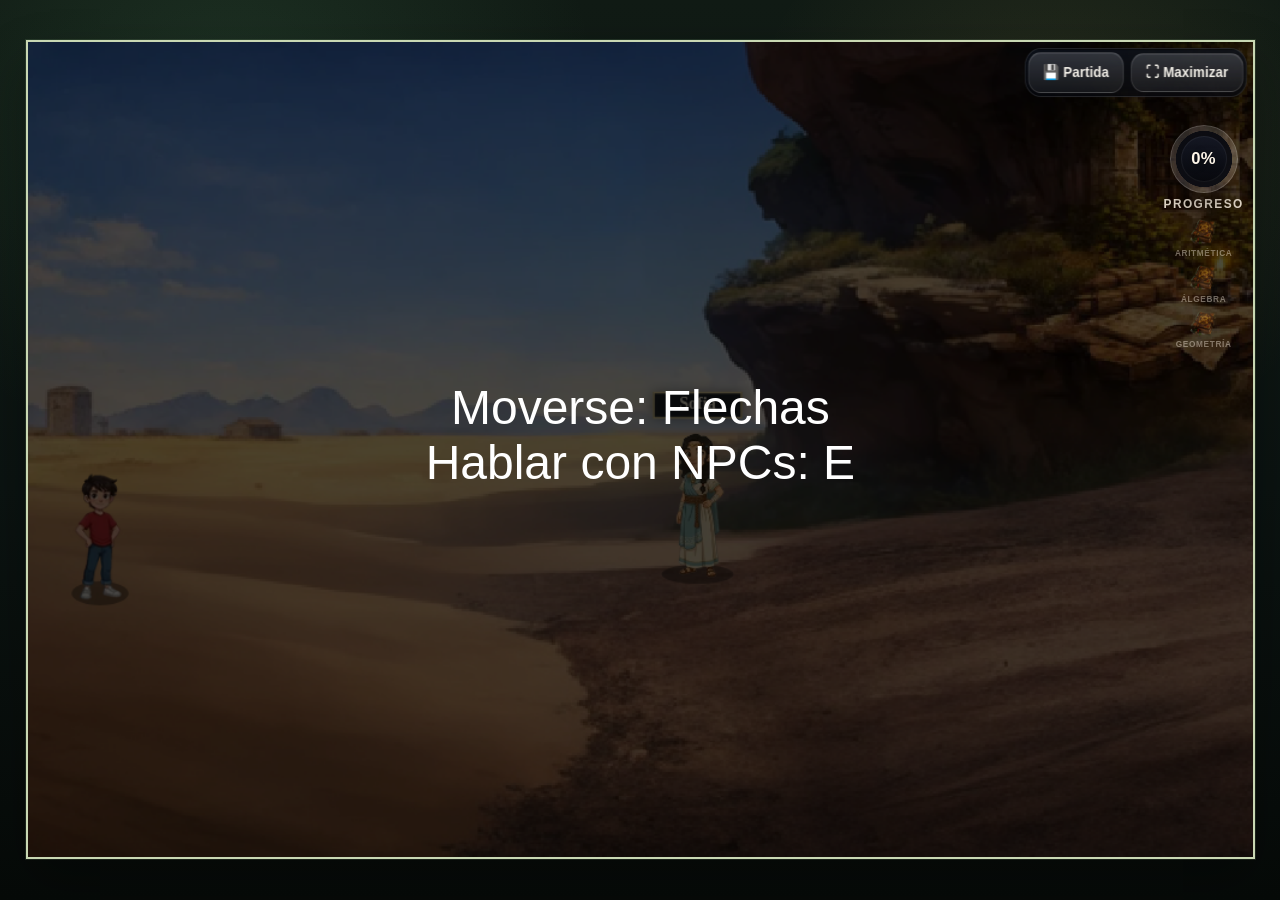
==== algebra.html @ 95b09e55 "algebra y geometria test" ====
<!DOCTYPE html>
<html lang="es">

<head>
  <meta charset="UTF-8" />
  <meta name="viewport" content="width=device-width, initial-scale=1.0, viewport-fit=cover" />
  <title>Math Nightmare - Algebra</title>
  <link rel="stylesheet" href="css/general.css">
  <link rel="stylesheet" href="css/algebra.css">
</head>

<body class="area-algebra">
  <div class="game-container">
    <div id="mnUtilityDock" class="mn-utility-dock hidden">
      <button id="mnUtilityToggle" class="mn-utility-toggle" type="button" title="Abrir opciones de partida">
        💾 Partida
      </button>
      <button id="mnFullscreenBtn" class="mn-fullscreen-btn hidden" type="button" title="Alternar pantalla completa">
        ⛶ Maximizar
      </button>
    </div>
    <div id="mnSaveModal" class="mn-save-modal hidden" aria-hidden="true">
      <div class="mn-save-modal__backdrop" data-close-save-modal="true"></div>
      <div class="mn-save-modal__panel" role="dialog" aria-modal="true" aria-labelledby="mnSaveModalTitle">
        <button id="mnSaveModalClose" class="mn-save-modal__close" type="button" aria-label="Cerrar">X</button>
        <div class="mn-save-modal__content">
          <p class="mn-save-modal__eyebrow">Partida</p>
          <h2 id="mnSaveModalTitle" class="mn-save-modal__title">Gestionar progreso</h2>
          <div class="mn-save-modal__actions">
            <button id="mnSaveBtn" class="mn-save-action" type="button" title="Guardar progreso">💾 Guardar progreso</button>
            <button id="mnLoadBtn" class="mn-save-action mn-save-action--secondary" type="button" title="Cargar partida">📂 Cargar partida</button>
          </div>
          <form id="mnSaveForm" class="mn-save-form hidden" novalidate>
            <label class="mn-save-form__label" for="mnSaveNameInput">Nombre de la partida</label>
            <input id="mnSaveNameInput" class="mn-save-form__input" type="text" maxlength="40" placeholder="Ej. Oscar_Abril" autocomplete="off" />
            <div class="mn-save-form__buttons">
              <button id="mnSaveConfirmBtn" class="mn-save-form__submit" type="submit">Guardar archivo</button>
            </div>
          </form>
        </div>
      </div>
    </div>
    <input id="mnImport" type="file" accept=".json,.mnsave.json" style="display:none" />

    <div class="game-overlay" id="gameOverlay">
      <div class="game-message" id="gameMessage">GAME OVER</div>
    </div>

    <canvas id="gameCanvas" width="1020" height="680"></canvas>

    <div class="hud">
      <div id="leaf-hud" class="leaf-hud"></div>
    </div>

    <div id="dialog-box" class="dialog-box hidden">
      <div id="speaker" class="speaker"></div>
      <div id="message" class="message"></div>
      <div id="choices-root"></div>
      <div class="dialog-buttons">
        <button id="continue-btn">Continuar</button>
        <button id="skip-dialog-btn">Saltar</button>
      </div>
    </div>

    <div id="video-overlay" class="hidden">
      <video id="cutscene" playsinline preload="auto"></video>
      <button id="skip-video">Saltar</button>
    </div>

    <div id="hint"></div>

    <div id="input-mode-icon" class="input-mode-icon hidden">
      <img id="input-mode-img" src="" alt="Modo de control">
    </div>

    <div id="mnTouchControls" class="touch-controls hidden" aria-hidden="true"></div>
  </div>

  <div id="sheet-modal" class="sheet-modal hidden">
    <div class="sheet-panel">
      <button id="sheet-close">X</button>
      <div class="sheet-controls">
        <div class="sheet-zoom">
          <button id="sheet-zoom-out" class="sheet-btn">-</button>
          <button id="sheet-zoom-in" class="sheet-btn">+</button>
          <button id="sheet-reset" class="sheet-btn">Reset</button>
          <button id="sheet-prev" class="sheet-btn">Prev.</button>
          <button id="sheet-next" class="sheet-btn">Sig.</button>
        </div>

        <div class="sheet-pad">
          <button id="sheet-up" class="sheet-btn">U</button>
          <button id="sheet-left" class="sheet-btn">L</button>
          <button id="sheet-right" class="sheet-btn">R</button>
          <button id="sheet-down" class="sheet-btn">D</button>
        </div>
      </div>

      <div class="sheet-viewport" id="sheet-viewport">
        <img id="sheet-img" draggable="false" />
      </div>
    </div>
  </div>

  <script>
    window.MN_PAGE_CONFIG = window.MN_PAGE_CONFIG || {};
    window.MN_PAGE_CONFIG.skipStartMenu = true;

    window.MN_STATE = window.MN_STATE || {};
    window.MN_STATE.area = "algebra";
  </script>

  <!-- DATA -->
  <script src="assets/algebra/data/assets_algebra.js"></script>
  <script src="assets/algebra/data/catalog.js"></script>
  <script src="assets/algebra/data/laberintos.js"></script>
  <script src="assets/algebra/data/palabras.js"></script>
  <script src="assets/algebra/data/historia_algebra.js"></script>
  <script src="assets/algebra/data/registro_algebra.js"></script>

  <!-- CORE -->
  <script src="js/engine/core/EventEmitter.js"></script>
  <script src="js/engine/animation/Animation.js"></script>
  <script src="js/engine/core/StateMachine.js"></script>
  <script src="js/engine/assets/AssetLoader.js"></script>
  <script src="js/engine/input/InputManager.js"></script>
  <script src="js/engine/core/Camera.js"></script>
  <script src="js/engine/physics/QuadTree.js"></script>
  <script src="js/engine/core/Scene.js"></script>
  <script src="js/engine/core/SceneManager.js"></script>
  <script src="js/engine/objects/Sprite.js"></script>
  <script src="js/engine/animation/SheetAnimator.js"></script>
  <script src="js/engine/core/Game.js"></script>
  <script src="js/motor2D.js"></script>
  <script src="js/objects.js"></script>
  <script src="js/coreScene.js"></script>
  <script src="js/novela.js"></script>
  <script src="js/router.js"></script>
  <script src="js/titleScene.js"></script>
  <script src="js/sheets.js"></script>
  <script src="js/save.js"></script>
  <script src="js/touchControls.js"></script>

  <!-- AREA ALGEBRA -->
  <script src="js/areas/algebra/overworld_algebra.js"></script>
  <script src="js/areas/algebra/touch_algebra.js"></script>
  <script src="js/areas/algebra/niveles/resolverEcuacionesScene.js"></script>
  <script src="js/areas/algebra/niveles/BalanzaScene.js"></script>
  <script src="js/areas/algebra/niveles/sustituirYEvaluarScene.js"></script>
  <script src="js/areas/algebra/niveles/despejesScene.js"></script>
  <script src="js/areas/aritmetica/niveles/razonamientoScene.js"></script>
  <script src="js/areas/algebra/niveles/enigmasDelNumeroScene.js"></script>
  <script src="js/areas/algebra/niveles/lenguajeNaturalScene.js"></script>
  <script src="js/areas/algebra/niveles/terminosSemejantesScene.js"></script>
  <script src="js/areas/algebra/niveles/modelarScene.js"></script>
  <script src="js/areas/algebra/niveles/conceptosAlgebraicosScene.js"></script>
  <script src="js/areas/algebra/area_algebra.js"></script>
  <script src="js/main.js"></script>
</body>

</html>
---- css/general.css ----
* {
  margin: 0;
  padding: 0;
  box-sizing: border-box;
}

:root {
  --mn-game-aspect: 1.5;
  --mn-touch-space: 18.5rem;
  --mn-ui-font: clamp(14px, 0.35vw + 13px, 18px);
  --mn-safe-top: max(0.75rem, env(safe-area-inset-top));
  --mn-safe-right: max(0.75rem, env(safe-area-inset-right));
  --mn-safe-bottom: max(0.75rem, env(safe-area-inset-bottom));
  --mn-safe-left: max(0.75rem, env(safe-area-inset-left));
}

html {
  font-size: 16px;
}

body {
  display: flex;
  justify-content: center;
  align-items: center;
  min-height: 100vh;
  min-height: 100dvh;
  padding: 1rem;
  background: var(
    --mn-page-background,
    linear-gradient(180deg, #15171d 0%, #0f1117 52%, #090b10 100%)
  );
  font-family: "Trebuchet MS", "Segoe UI", sans-serif;
}

.game-container {
  --mn-container-ui-font: clamp(14px, 0.35cqw + 13px, 18px);
  position: relative;
  container-type: inline-size;
  width: min(96vw, calc(95dvh * var(--mn-game-aspect)));
  height: min(95dvh, calc(96vw / var(--mn-game-aspect)));
  aspect-ratio: 1020 / 680;
  font-size: var(--mn-container-ui-font);
  background-color: #000;
  border: 2px solid var(--mn-game-border, #fff);
  overflow: hidden;
}

#gameCanvas {
  width: 100%;
  height: 100%;
  animation: fadeInStart 0.6s ease-out forwards;
  touch-action: none;
}

@keyframes fadeInStart {
  from {
    opacity: 0;
  }
  to {
    opacity: 1;
  }
}

#score,
#lives,
#power,
#target {
  position: absolute;
  color: #fff;
  font-size: 20px;
  padding: 5px;
}

#score {
  top: 3px;
  left: 10px;
}

#lives {
  top: 3px;
  right: 10px;
}

#power {
  top: 3px;
  left: 45%;
  transform: translateX(-50%);
}

#target {
  top: 40px; /* Debajo del poder, ajusta si quieres */
  left: 45%;
  transform: translateX(-50%);
}

/* Estilos para los botones */
.button {
  padding: 0.875rem 1.25rem;
  font-size: 1rem;
  background: linear-gradient(135deg, #f05a28 0%, #b5301b 100%);
  color: white;
  border: none;
  border-radius: 12px;
  cursor: pointer;
  box-shadow: 0 10px 24px rgba(0, 0, 0, 0.28);
  transition: transform 0.2s ease, box-shadow 0.2s ease, filter 0.2s ease;
  font-family: inherit;
  font-weight: bold;
}

.button-primary {
  min-width: min(220px, 82vw);
}

.button:hover {
  transform: translateY(-1px);
  box-shadow: 0 14px 28px rgba(0, 0, 0, 0.34);
  filter: brightness(1.08);
}

.button:active {
  transform: translateY(0);
  filter: brightness(0.96);
}

.button-secondary {
  background: rgba(255, 255, 255, 0.06);
  border: 1px solid rgba(255, 255, 255, 0.16);
  color: #fff2e8;
  box-shadow: none;
}

#btnReinicio,
#btnSiguiente {
  display: none;
}

.mn-utility-dock {
  position: fixed;
  top: 6px;
  right: 6px;
  z-index: 9998;
  display: flex;
  align-items: center;
  flex-wrap: wrap;
  justify-content: flex-end;
  gap: 8px;
  padding: 0.2rem;
  transform: scaleX(0.9);
  transform-origin: top right;
  border: 1px solid rgba(255, 255, 255, 0.12);
  border-radius: 18px;
  background: linear-gradient(180deg, rgba(13, 18, 28, 0.82), rgba(6, 8, 14, 0.78));
  box-shadow: 0 16px 34px rgba(0, 0, 0, 0.34);
  backdrop-filter: blur(14px);
}

.mn-utility-toggle,
.mn-fullscreen-btn {
  min-height: 2.7em;
  padding: 0.7em 1.05em;
  border-radius: 14px;
  border: 1px solid rgba(255, 255, 255, 0.14);
  background: linear-gradient(180deg, rgba(245, 247, 255, 0.16), rgba(255, 255, 255, 0.06));
  color: #f7f4ec;
  cursor: pointer;
  font-size: 0.84em;
  font-weight: 700;
  letter-spacing: 0.01em;
  box-shadow: inset 0 1px 0 rgba(255, 255, 255, 0.08);
  transition:
    transform 0.18s ease,
    background 0.18s ease,
    border-color 0.18s ease,
    box-shadow 0.18s ease;
}

.mn-utility-toggle:hover,
.mn-fullscreen-btn:hover {
  background: linear-gradient(180deg, rgba(255, 245, 222, 0.24), rgba(255, 255, 255, 0.1));
  border-color: rgba(255, 236, 179, 0.42);
  transform: translateY(-1px);
  box-shadow:
    0 10px 22px rgba(0, 0, 0, 0.24),
    inset 0 1px 0 rgba(255, 255, 255, 0.12);
}

.mn-save-modal {
  position: fixed;
  inset: 0;
  display: flex;
  align-items: center;
  justify-content: center;
  z-index: 9999;
}

.mn-save-modal.hidden {
  display: none;
}

.mn-save-modal__backdrop {
  position: absolute;
  inset: 0;
  background:
    radial-gradient(circle at top, rgba(222, 139, 62, 0.22), transparent 38%),
    rgba(5, 8, 14, 0.66);
  backdrop-filter: blur(8px);
}

.mn-save-modal__panel {
  position: relative;
  width: min(92vw, 26rem);
  padding: 1.2rem;
  border-radius: 22px;
  border: 1px solid rgba(255, 255, 255, 0.14);
  background:
    linear-gradient(180deg, rgba(26, 31, 43, 0.98), rgba(11, 14, 23, 0.98));
  box-shadow:
    0 24px 60px rgba(0, 0, 0, 0.45),
    inset 0 1px 0 rgba(255, 255, 255, 0.06);
  color: #f5f0e5;
}

.mn-save-modal__close {
  position: absolute;
  top: 0.85rem;
  right: 0.85rem;
  width: 2.1rem;
  height: 2.1rem;
  border: 0;
  border-radius: 999px;
  background: rgba(255, 255, 255, 0.08);
  color: #fff3dc;
  font: inherit;
  font-weight: 700;
  cursor: pointer;
}

.mn-save-modal__close:hover {
  background: rgba(255, 255, 255, 0.14);
}

.mn-save-modal__content {
  display: flex;
  flex-direction: column;
  gap: 0.9rem;
}

.mn-save-modal__eyebrow {
  font-size: 0.75rem;
  font-weight: 700;
  letter-spacing: 0.16em;
  text-transform: uppercase;
  color: rgba(255, 214, 163, 0.82);
}

.mn-save-modal__title {
  font-size: 1.45rem;
  line-height: 1.1;
}

.mn-save-modal__actions {
  display: grid;
  gap: 0.7rem;
}

.mn-save-action {
  width: 100%;
  padding: 0.95rem 1rem;
  border: 1px solid rgba(246, 193, 113, 0.26);
  border-radius: 16px;
  background: linear-gradient(135deg, rgba(164, 77, 34, 0.28), rgba(89, 25, 20, 0.18));
  color: #fff7eb;
  font: inherit;
  font-size: 1rem;
  font-weight: 700;
  text-align: left;
  cursor: pointer;
  transition:
    transform 0.18s ease,
    border-color 0.18s ease,
    background 0.18s ease,
    box-shadow 0.18s ease;
}

.mn-save-action:hover {
  transform: translateY(-1px);
  border-color: rgba(255, 224, 173, 0.42);
  background: linear-gradient(135deg, rgba(200, 94, 41, 0.34), rgba(115, 35, 24, 0.22));
  box-shadow: 0 14px 28px rgba(0, 0, 0, 0.22);
}

.mn-save-action--secondary {
  background: linear-gradient(135deg, rgba(52, 87, 136, 0.24), rgba(23, 42, 79, 0.2));
  border-color: rgba(148, 184, 255, 0.24);
}

.mn-save-action--secondary:hover {
  background: linear-gradient(135deg, rgba(67, 110, 170, 0.3), rgba(29, 51, 96, 0.24));
  border-color: rgba(188, 212, 255, 0.38);
}

.mn-save-form {
  display: flex;
  flex-direction: column;
  gap: 0.65rem;
  padding-top: 0.35rem;
}

.mn-save-form__label {
  font-size: 0.9rem;
  color: rgba(248, 236, 214, 0.9);
}

.mn-save-form__input {
  width: 100%;
  padding: 0.78rem 0.9rem;
  border: 1px solid rgba(255, 255, 255, 0.14);
  border-radius: 14px;
  background: rgba(255, 255, 255, 0.07);
  color: #fff;
  font: inherit;
}

.mn-save-form__input:focus {
  outline: none;
  border-color: rgba(255, 214, 140, 0.55);
  box-shadow: 0 0 0 3px rgba(255, 166, 77, 0.14);
}

.mn-save-form__buttons {
  display: flex;
  justify-content: flex-end;
}

.mn-save-form__submit {
  padding: 0.72rem 1rem;
  border: 0;
  border-radius: 12px;
  background: linear-gradient(135deg, #f18a3c 0%, #bc4121 100%);
  color: #fff8ef;
  font: inherit;
  font-weight: 700;
  cursor: pointer;
  box-shadow: 0 10px 24px rgba(0, 0, 0, 0.24);
}

.touch-controls {
  position: fixed;
  inset: 0;
  z-index: 9996;
  display: flex;
  justify-content: space-between;
  align-items: flex-end;
  padding: 1em;
  pointer-events: none;
}

.touch-controls.hidden {
  display: none;
}

.touch-controls__rail {
  display: flex;
  gap: 0.625em;
}

.touch-controls__rail--right {
  margin-left: auto;
  align-items: flex-end;
}

.touch-controls__cluster {
  display: flex;
  flex-direction: column;
  gap: 0.5em;
  pointer-events: none;
}

.touch-controls__cluster.hidden,
.touch-controls__rail.hidden {
  display: none;
}

.touch-toggle {
  align-self: flex-start;
  min-width: 4.625em;
  height: 2.375em;
  padding: 0 0.875em;
  border: 1px solid rgba(180, 230, 198, 0.34);
  border-radius: 999em;
  background: rgba(18, 96, 61, 0.9);
  color: #eff9f2;
  font: inherit;
  font-size: 0.75em;
  font-weight: 700;
  letter-spacing: 0.04em;
  text-transform: uppercase;
  box-shadow: 0 10px 24px rgba(0, 0, 0, 0.28);
  backdrop-filter: blur(10px);
  pointer-events: auto;
}

.touch-controls__rail--right .touch-toggle {
  align-self: flex-end;
}

.touch-toggle:active,
.touch-toggle.is-pressed {
  background: rgba(35, 144, 89, 0.98);
}

.touch-panel {
  display: flex;
  gap: 0.5em;
  opacity: 1;
  transform: translateY(0);
  transition: opacity 0.16s ease, transform 0.16s ease;
  pointer-events: auto;
}

.touch-panel.is-collapsed {
  opacity: 0;
  transform: translateY(10px);
  pointer-events: none;
  visibility: hidden;
}

.touch-panel--dpad {
  flex-direction: column;
}

.touch-panel--actions {
  flex-direction: column;
}

.touch-panel--numpad {
  display: grid;
  grid-template-columns: repeat(3, 3.625em);
  grid-template-rows: repeat(5, 3.625em);
  gap: 0.5em;
  justify-items: stretch;
}

.touch-btn {
  border: 1px solid rgba(198, 239, 211, 0.2);
  border-radius: 1.125em;
  background: rgba(14, 84, 53, 0.82);
  color: #eff8f0;
  font: inherit;
  font-size: 0.8125em;
  font-weight: 600;
  backdrop-filter: blur(10px);
  box-shadow: 0 12px 24px rgba(0, 0, 0, 0.24);
  touch-action: none;
  user-select: none;
}

.touch-btn:active,
.touch-btn.is-pressed {
  background: rgba(37, 151, 94, 0.98);
}

.touch-btn--up,
.touch-btn--left,
.touch-btn--right,
.touch-btn--down {
  min-width: 6.75em;
  height: 3em;
  padding: 0 1.125em;
}

.touch-btn--action,
.touch-btn--confirm,
.touch-btn--space,
.touch-btn--escape {
  min-width: 6.75em;
  height: 3em;
  padding: 0 1.125em;
}

.touch-panel--dpad .touch-btn {
  width: 4em;
}

.touch-panel--numpad .touch-btn {
  width: 3.625em;
  height: 3.625em;
  padding: 0;
}

.touch-btn--minus,
.touch-btn--zero,
.touch-btn--backspace,
.touch-btn--enter {
  width: 3.625em;
}

.touch-btn--backspace {
  font-size: 0.6875em;
}

.touch-btn--enter {
  font-size: 0.6875em;
}

.touch-controls.touch-controls--overworld {
  flex-direction: column;
  justify-content: flex-end;
  align-items: flex-end;
  gap: 0.4rem;
}

.touch-controls.touch-controls--overworld .touch-toggle {
  display: none;
}

.touch-controls.touch-controls--overworld .touch-controls__cluster--left,
.touch-controls.touch-controls--overworld .touch-controls__rail,
.touch-controls.touch-controls--overworld .touch-controls__rail--right,
.touch-controls.touch-controls--overworld .touch-controls__cluster {
  width: auto;
  max-width: none;
}

.touch-controls.touch-controls--overworld .touch-controls__cluster--left {
  order: 2;
  align-self: flex-end;
  margin-left: 0;
}

.touch-controls.touch-controls--overworld .touch-controls__rail--right {
  order: 1;
  align-self: flex-end;
  margin-left: 0;
  flex-direction: column;
  gap: 0.4rem;
}

.touch-controls.touch-controls--overworld .touch-controls__cluster[data-touch-group-wrap="actions"] {
  gap: 0;
}

.touch-controls.touch-controls--overworld .touch-panel--actions {
  display: flex;
  flex-direction: column;
  gap: 0;
}

.touch-controls.touch-controls--overworld .touch-panel--actions .touch-btn {
  min-width: 5.35em;
  width: 5.35em;
  height: 3em;
  padding: 0 0.6em;
  border-radius: 1em;
}

.touch-controls.touch-controls--overworld .touch-panel--dpad {
  display: grid;
  grid-template-columns: repeat(3, 3.3em);
  grid-template-areas:
    ". up ."
    "left down right";
  gap: 0.4em;
  align-items: end;
  justify-items: center;
}

.touch-controls.touch-controls--overworld .touch-btn--up {
  grid-area: up;
}

.touch-controls.touch-controls--overworld .touch-btn--left {
  grid-area: left;
}

.touch-controls.touch-controls--overworld .touch-btn--right {
  grid-area: right;
}

.touch-controls.touch-controls--overworld .touch-btn--down {
  grid-area: down;
}

.touch-controls.touch-controls--overworld .touch-panel--dpad .touch-btn {
  width: 4em;
  min-width: 3.3em;
  height: 3em;
  padding: 0;
  border-radius: 1em;
  font-size: 0.72em;
}

.touch-controls.touch-controls--quick-numpad {
  justify-content: flex-end;
  align-items: flex-end;
  gap: 0.4rem;
}

.touch-controls.touch-controls--quick-numpad .touch-toggle {
  display: none;
}

.touch-controls.touch-controls--quick-numpad .touch-controls__cluster--left {
  display: none;
}

.touch-controls.touch-controls--quick-numpad .touch-controls__rail,
.touch-controls.touch-controls--quick-numpad .touch-controls__rail--right,
.touch-controls.touch-controls--quick-numpad .touch-controls__cluster {
  width: auto;
  max-width: none;
}

.touch-controls.touch-controls--quick-numpad .touch-controls__rail--right {
  margin-left: 0;
  flex-direction: column;
  align-items: flex-end;
  gap: 0.4rem;
}

.touch-controls.touch-controls--quick-numpad .touch-controls__cluster[data-touch-group-wrap="actions"],
.touch-controls.touch-controls--quick-numpad .touch-controls__cluster[data-touch-group-wrap="numpad"] {
  gap: 0;
}

.touch-controls.touch-controls--quick-numpad .touch-panel--actions {
  display: flex;
  flex-direction: column;
  gap: 0;
}

.touch-controls.touch-controls--quick-numpad .touch-panel--actions .touch-btn {
  min-width: 5rem;
  width: 5rem;
  height: 2.8rem;
  padding: 0 0.5rem;
  border-radius: 1rem;
  font-size: 0.92rem;
  font-weight: 700;
}

.touch-controls.touch-controls--quick-numpad .touch-panel--numpad .touch-btn {
  width: auto;
  min-width: 0;
  font-size: 0.96rem;
  font-weight: 700;
  grid-column: span 2;
}

.touch-controls.touch-controls--quick-numpad .touch-panel--numpad {
  grid-template-columns: repeat(6, 1.7rem);
  grid-template-rows: repeat(5, 3.625rem);
}

.touch-controls.touch-controls--quick-numpad .touch-panel--numpad .touch-btn--backspace,
.touch-controls.touch-controls--quick-numpad .touch-panel--numpad .touch-btn--enter {
  min-width: 4rem;
  height: 2.8rem;
  padding: 0 0.5rem;
  border-radius: 1rem;
  font-size: 0.92rem;
  grid-column: span 3;
}

.touch-controls.touch-controls--horizontal-move {
  justify-content: space-between;
  align-items: flex-end;
  gap: 0.75rem;
}

.touch-controls.touch-controls--horizontal-move .touch-toggle {
  display: none;
}

.touch-controls.touch-controls--horizontal-move .touch-controls__cluster--left,
.touch-controls.touch-controls--horizontal-move .touch-controls__rail,
.touch-controls.touch-controls--horizontal-move .touch-controls__rail--right,
.touch-controls.touch-controls--horizontal-move .touch-controls__cluster {
  width: auto;
  max-width: none;
}

.touch-controls.touch-controls--horizontal-move .touch-controls__cluster--left {
  align-self: flex-end;
  transform: none;
}

.touch-controls.touch-controls--horizontal-move .touch-panel--dpad {
  display: flex;
  flex-direction: row;
  gap: 0.5rem;
  align-items: center;
  justify-content: center;
}

.touch-controls.touch-controls--horizontal-move .touch-panel--dpad .touch-btn {
  width: 4.4rem;
  min-width: 4.4rem;
  height: 3rem;
  padding: 0 0.6rem;
  border-radius: 1rem;
  font-size: 0.82rem;
}

.touch-controls.touch-controls--eratostenes {
  justify-content: space-between;
  align-items: flex-end;
  gap: 0.75rem;
}

.touch-controls.touch-controls--eratostenes .touch-toggle {
  display: none;
}

.touch-controls.touch-controls--eratostenes .touch-controls__cluster--left,
.touch-controls.touch-controls--eratostenes .touch-controls__rail,
.touch-controls.touch-controls--eratostenes .touch-controls__rail--right,
.touch-controls.touch-controls--eratostenes .touch-controls__cluster {
  width: auto;
  max-width: none;
}

.touch-controls.touch-controls--eratostenes .touch-controls__cluster--left {
  align-self: flex-end;
  margin-right: auto;
}

.touch-controls.touch-controls--eratostenes .touch-controls__rail--right {
  margin-left: 0;
  flex-direction: column;
  align-items: flex-end;
  gap: 0;
}

.touch-controls.touch-controls--eratostenes .touch-controls__cluster[data-touch-group-wrap="actions"],
.touch-controls.touch-controls--eratostenes .touch-controls__cluster[data-touch-group-wrap="numpad"] {
  gap: 0;
}

.touch-controls.touch-controls--eratostenes .touch-panel--actions {
  display: flex;
  flex-direction: column;
  gap: 0;
  align-items: flex-end;
}

.touch-controls.touch-controls--eratostenes .touch-panel--actions .touch-btn {
  min-width: 5.4rem;
  height: 2.8rem;
  padding: 0 0.65rem;
  border-radius: 1rem;
  font-size: 0.9rem;
  font-weight: 700;
}

.touch-controls.touch-controls--eratostenes .touch-panel--actions [data-touch-key-id="Escape"] {
  order: 1;
  min-width: 3.55rem;
  width: 3.55rem;
  height: 2.55rem;
  font-size: 0.8rem;
  align-self: flex-start;
}

.touch-controls.touch-controls--eratostenes .touch-panel--actions [data-touch-key-id="_SPACE_"] {
  order: 2;
  margin-top: 0.8rem;
}

.touch-controls.touch-controls--eratostenes .touch-panel--numpad {
  margin-top: 0.4rem;
  grid-template-columns: repeat(3, 3.55rem);
  grid-template-rows: repeat(2, 3.55rem);
  grid-template-areas:
    "one two three"
    "five seven empty";
  gap: 0.45rem;
}

.touch-controls.touch-controls--eratostenes .touch-panel--numpad .touch-btn {
  width: 3.55rem;
  height: 3.55rem;
  font-size: 1rem;
  font-weight: 700;
}

.touch-controls.touch-controls--eratostenes .touch-panel--numpad [data-touch-key-id="1"] {
  grid-area: one;
}

.touch-controls.touch-controls--eratostenes .touch-panel--numpad [data-touch-key-id="2"] {
  grid-area: two;
}

.touch-controls.touch-controls--eratostenes .touch-panel--numpad [data-touch-key-id="3"] {
  grid-area: three;
}

.touch-controls.touch-controls--eratostenes .touch-panel--numpad [data-touch-key-id="5"] {
  grid-area: five;
}

.touch-controls.touch-controls--eratostenes .touch-panel--numpad [data-touch-key-id="7"] {
  grid-area: seven;
}

.touch-controls.touch-controls--eratostenes .touch-panel--dpad {
  display: grid;
  grid-template-columns: repeat(3, 3.15rem);
  grid-template-areas:
    ". up ."
    "left down right";
  gap: 0.4rem;
  justify-items: center;
}

.touch-controls.touch-controls--eratostenes .touch-btn--up {
  grid-area: up;
}

.touch-controls.touch-controls--eratostenes .touch-btn--left {
  grid-area: left;
}

.touch-controls.touch-controls--eratostenes .touch-btn--right {
  grid-area: right;
}

.touch-controls.touch-controls--eratostenes .touch-btn--down {
  grid-area: down;
}

.touch-controls.touch-controls--eratostenes .touch-panel--dpad .touch-btn {
  width: 3.15rem;
  min-width: 3.15rem;
  height: 2.9rem;
  padding: 0;
  border-radius: 1rem;
  font-size: 0.74rem;
}

.game-overlay {
  position: absolute;
  top: 0;
  left: 0;
  width: 100%;
  height: 100%;
  background-color: rgba(0, 0, 0, 0.7);
  display: flex;
  justify-content: center;
  align-items: center;
  flex-direction: column;
  z-index: 5;
  display: none;
}

/* Mostrar el overlay cuando se activa .show */
.game-overlay.show {
  display: flex !important;
  animation: fadeInOverlay 0.4s ease-out forwards;
}

@keyframes fadeInOverlay {
  from {
    opacity: 0;
  }
  to {
    opacity: 1;
  }
}

.game-message {
  color: white;
  font-size: clamp(2rem, 5vw, 3rem);
  margin-bottom: 1.875rem;
  text-align: center;
}

/* -------------------- NOVELA / VIDEO CUTSCENES -------------------- */

/* Utilidad genérica para ocultar elementos */
.hidden {
  display: none !important;
}

/* Caja de diálogo de la novela */
.dialog-box {
  position: absolute;
  left: 0;
  right: 0;
  bottom: 0;
  padding: 16px 24px;
  background: rgba(0, 0, 0, 0.75);
  color: #fff;
  font-size: 1rem;
  line-height: 1.4;
  z-index: 20;
}

.dialog-box.hidden {
  display: none !important;
}

.speaker {
  font-weight: bold;
  margin-bottom: 6px;
}

.message {
  min-height: 48px;
}

/* Overlay que cubre todo el juego para mostrar el video */
#video-overlay {
  position: absolute;
  inset: 0; /* top:0; right:0; bottom:0; left:0 */
  display: flex;
  flex-direction: column;
  justify-content: center;
  align-items: center;
  background: rgba(0, 0, 0, 0.9);
  z-index: 30; /* por encima de canvas, HUD y diálogo */
}

/* El video ocupa lo máximo posible sin deformarse */
#video-overlay video {
  max-width: 100%;
  max-height: 100%;
  border-radius: 8px;
  box-shadow: 0 0 20px rgba(0, 0, 0, 0.8);
}

/* Botón para saltar el video */
#skip-video {
  position: absolute;
  bottom: max(12px, env(safe-area-inset-bottom));
  right: max(12px, env(safe-area-inset-right));
  padding: 0.5rem 1rem;
  font-size: 1rem;
  border: none;
  border-radius: 6px;
  cursor: pointer;
  background: #ff4500;
  color: #fff;
  z-index: 31;
  box-shadow: 0 10px 24px rgba(0, 0, 0, 0.35);
}
#skip-video:hover {
  background: #ff6a33;
}

.dialog-buttons {
  display: flex;
  justify-content: space-between;
}

#continue-btn,
#skip-dialog-btn {
  padding: 0.5rem 1.125rem;
  margin-top: 0.5rem;
  border: none;
  border-radius: 6px;
  background: #ffb53d;
  color: #261602;
  font-weight: bold;
  font-size: 0.875rem;
  cursor: pointer;
  box-shadow: 0 2px 4px rgba(0, 0, 0, 0.4);
  transition: transform 0.1s ease, box-shadow 0.1s ease, background 0.2s ease;
}

#continue-btn:hover,
#skip-dialog-btn:hover {
  background: #ffd16b;
  transform: translateY(-1px);
  box-shadow: 0 3px 6px rgba(0, 0, 0, 0.5);
}

#continue-btn:active,
#skip-dialog-btn:active {
  transform: translateY(1px);
  box-shadow: 0 1px 3px rgba(0, 0, 0, 0.4);
}

.leaf-hud {
  position: absolute;
  top: 6px;
  left: 10px;
  display: flex;
  gap: 2px; /* menos separación para que quepan cómodas las 15 */
  z-index: 20;
  pointer-events: auto;
}

.leaf-hud img {
  width: 20px; /* antes 34px: ahora más discreto */
  height: 20px;
  object-fit: contain;
  image-rendering: auto;
  cursor: pointer; /* para cuando las hagamos clicables */
  transition: transform 0.12s ease, filter 0.12s ease;
  filter: drop-shadow(0 1px 1px rgba(0, 0, 0, 0.18));
}

/* pequeño feedback visual al pasar el mouse */
.leaf-hud img:hover {
  transform: translateY(-1px);
  filter: drop-shadow(0 5px 5px rgba(173, 25, 25, 0.25));
}

.progress-hud {
  --mn-progress-ratio: 0;
  --mn-progress-color: hsl(10 78% 52%);
  position: absolute;
  top: 4.75em;
  right: 0.5em;
  display: flex;
  flex-direction: column;
  align-items: center;
  gap: 0.25em;
  min-width: 4.625em;
  padding: 0;
  border: 0;
  background: transparent;
  color: #fff7ea;
  z-index: 55;
  pointer-events: auto;
  cursor: default;
}

.progress-hud__ring {
  position: relative;
  width: 3.875em;
  height: 3.875em;
  display: grid;
  place-items: center;
  border-radius: 50%;
  background:
    radial-gradient(circle at center, rgba(11, 12, 18, 0.96) 58%, transparent 59%),
    conic-gradient(
      var(--mn-progress-color) calc(var(--mn-progress-ratio) * 1turn),
      rgba(255, 255, 255, 0.15) 0turn
    );
  box-shadow:
    0 10px 24px rgba(0, 0, 0, 0.34),
    inset 0 0 0 1px rgba(255, 255, 255, 0.16);
  transition: transform 0.16s ease, filter 0.16s ease;
}

.progress-hud__ring::after {
  content: "";
  position: absolute;
  inset: 0.625em;
  border-radius: 50%;
  background: linear-gradient(180deg, rgba(22, 25, 37, 0.95), rgba(7, 8, 13, 0.98));
  box-shadow: inset 0 0 0 1px rgba(255, 255, 255, 0.06);
}

.progress-hud__value {
  position: relative;
  z-index: 1;
  font-size: 0.95em;
  font-weight: 800;
  letter-spacing: 0.02em;
  text-shadow: 0 1px 8px rgba(0, 0, 0, 0.45);
}

.progress-hud__meta {
  font-size: 0.68em;
  font-weight: 700;
  letter-spacing: 0.12em;
  text-transform: uppercase;
  color: rgba(255, 244, 229, 0.86);
  text-shadow: 0 1px 6px rgba(0, 0, 0, 0.4);
}

.progress-hud__book {
  display: flex;
  flex-direction: column;
  align-items: center;
  gap: 0.15em;
  padding: 0.15em 0.3em 0;
  border: 0;
  background: transparent;
  color: rgba(255, 244, 229, 0.92);
  cursor: pointer;
}

.progress-hud__books {
  display: flex;
  flex-direction: column;
  align-items: center;
  gap: 0.2em;
}

.progress-hud__book:disabled {
  opacity: 0.45;
  cursor: default;
}

.progress-hud__book-icon {
  width: 2.2em;
  height: 2.2em;
  object-fit: contain;
  filter: drop-shadow(0 4px 8px rgba(0, 0, 0, 0.28));
  transition: transform 0.16s ease, filter 0.16s ease;
}

.progress-hud__book-label {
  font-size: 0.62em;
  font-weight: 700;
  letter-spacing: 0.08em;
  text-transform: uppercase;
}

.progress-hud:hover .progress-hud__ring {
  transform: translateY(-1px) scale(1.03);
  filter: brightness(1.06);
}

.progress-hud__book:hover .progress-hud__book-icon {
  transform: translateY(-1px) scale(1.04);
  filter: brightness(1.06) drop-shadow(0 5px 10px rgba(0, 0, 0, 0.32));
}

.progress-hud__book:disabled:hover .progress-hud__book-icon {
  transform: none;
  filter: drop-shadow(0 4px 8px rgba(0, 0, 0, 0.28));
}

/* --- Caja de diálogo general --- */
.dialog-box {
  position: absolute;
  left: 0;
  right: 0;
  bottom: 0;
  padding: 16px 48px 12px;
  background: linear-gradient(
    to top,
    rgba(0, 0, 0, 0.8),
    rgba(0, 0, 0, 0.75),
    rgba(0, 0, 0, 0.6)
  );
  color: #fdf7e5;
  font-family: system-ui, sans-serif;
  font-size: 1.08rem;
  line-height: 1.5;
  display: flex;
  flex-direction: column;
  gap: 8px;
}

/* Contenedor donde se inyectan las opciones */
#choices-root {
  margin-top: 6px;
}

/* Layout de las opciones */
.choices-container {
  display: flex;
  flex-direction: column;
  gap: 6px;
  max-width: 640px; /* más estrecho que toda la pantalla */
}

/* Botones de opción */
.choice-btn {
  width: 100%;
  text-align: left;
  padding: 0.5rem 0.875rem;
  border-radius: 10px;
  border: 1px solid rgba(255, 235, 200, 0.35);
  background: rgba(0, 0, 0, 0.35);
  color: #fdf7e5;
  font-size: 1rem;
  cursor: pointer;
  transition: background 0.15s ease, transform 0.05s ease;
}

/* Hover / focus */
.choice-btn:hover,
.choice-btn:focus {
  background: rgba(255, 215, 140, 0.15);
  outline: none;
  transform: translateY(-1px);
}

/* Versión cuando se selecciona con teclado (si luego la usas) */
.choice-btn:active {
  transform: translateY(0px) scale(0.99);
}

.input-mode-icon {
  position: absolute;
  top: 0.5em;
  right: 0.5em;
  width: 3.5em;
  height: 3.5em;
  z-index: 50;
}

.input-mode-icon img {
  width: 100%;
  height: 100%;
  object-fit: contain;
}

.input-mode-icon.hidden {
  display: none;
}

.sheet-modal {
  position: fixed;
  inset: 0;
  background: rgba(0, 0, 0, 0.75);
  display: flex;
  align-items: center;
  justify-content: center;
  z-index: 9999;
}

.sheet-modal.hidden {
  display: none;
}

.sheet-panel {
  position: relative;
  background: #111;
  padding: 12px;
  border-radius: 10px;
  max-width: 90vw;
  max-height: 90vh;
}

#sheet-img {
  max-width: 100%;
  max-height: 85vh;
  object-fit: contain;
  display: block;
}

#sheet-close {
  position: absolute;
  top: 10px;
  right: 10px;
  z-index: 2;
  width: 34px;
  height: 34px;
  border-radius: 8px;
}

.sheet-viewport {
  width: min(92vw, 980px);
  height: min(90vh, 720px);
  overflow: hidden;
  border-radius: 10px;
  cursor: grab;
}
.sheet-viewport.dragging {
  cursor: grabbing;
}

#sheet-img {
  transform-origin: 0 0;
  user-select: none;
  -webkit-user-drag: none;
  pointer-events: none; /* importante para que el drag lo maneje el viewport */
}

.sheet-toolbar {
  display: flex;
  gap: 8px;
  align-items: center;
  justify-content: space-between;
  margin-bottom: 10px;
}

.sheet-btn {
  padding: 8px 10px;
  border-radius: 10px;
  border: 1px solid rgba(255, 255, 255, 0.15);
  background: rgba(0, 0, 0, 0.35);
  color: #fff;
  cursor: pointer;
}

.sheet-btn:active {
  transform: scale(0.98);
}

.sheet-move {
  display: grid;
  gap: 6px;
  justify-items: center;
}

.sheet-move > div {
  display: flex;
  gap: 6px;
}

#sheet-img {
  -webkit-user-drag: none;
  user-select: none;
  pointer-events: none;
}
.sheet-viewport {
  user-select: none;
  touch-action: none; /* clave para pointer/touch */
}

.sheet-panel {
  position: relative;
}

.sheet-controls {
  position: absolute;
  top: 12px;
  right: 58px; /* deja espacio al botón X */
  display: flex;
  flex-direction: column;
  gap: 10px;
  z-index: 3;
}

.sheet-zoom {
  display: flex;
  gap: 8px;
  justify-content: flex-end;
}

.sheet-pad {
  display: grid;
  grid-template-columns: 56px 56px 56px;
  grid-template-rows: 40px 40px;
  gap: 6px;
  justify-content: end;
  align-content: end;
}

#sheet-up {
  grid-column: 2;
  grid-row: 1;
}
#sheet-left {
  grid-column: 1;
  grid-row: 2;
}
#sheet-down {
  grid-column: 2;
  grid-row: 2;
}
#sheet-right {
  grid-column: 3;
  grid-row: 2;
}

.sheet-btn {
  width: 56px;
  height: 40px;
  border-radius: 12px;
  border: 1px solid rgba(255, 255, 255, 0.15);
  background: rgba(0, 0, 0, 0.35);
  color: #fff;
  cursor: pointer;
}
#sheet-reset {
  width: auto;
  padding: 0 12px;
}

@media (max-width: 640px) {
  .button {
    font-size: 0.95rem;
  }

  .touch-controls {
    padding: 0.75rem;
  }

  .touch-panel--dpad {
    grid-template-columns: 3.5rem;
    grid-template-rows: repeat(4, 3.5rem);
  }

  .touch-btn {
    border-radius: 1rem;
    font-size: 0.75rem;
  }

  .touch-btn--action,
  .touch-btn--confirm,
  .touch-btn--space,
  .touch-btn--escape {
    min-width: 5.75rem;
    height: 3.5rem;
    padding: 0 0.875rem;
  }

  .touch-panel--dpad .touch-btn {
    width: 3.5rem;
  }

  .touch-panel--numpad {
    grid-template-columns: repeat(3, 3.25rem);
    grid-template-rows: repeat(5, 3.25rem);
    gap: 0.375rem;
  }

  .touch-panel--numpad .touch-btn {
    width: 3.25rem;
    height: 3.25rem;
  }

  .touch-btn--minus,
  .touch-btn--zero,
  .touch-btn--backspace,
  .touch-btn--enter {
    width: 3.25rem;
  }

  .sheet-controls {
    right: 12px;
    top: 52px;
  }

  .mn-utility-dock {
    max-width: calc(100vw - 24px);
  }

  .sheet-pad {
    grid-template-columns: 48px 48px 48px;
  }

  .sheet-btn {
    width: 48px;
    font-size: 12px;
  }
}

@media (pointer: coarse) and (orientation: portrait) {
  body {
    align-items: flex-start;
    padding:
      var(--mn-safe-top)
      var(--mn-safe-right)
      calc(var(--mn-touch-space) + var(--mn-safe-bottom))
      var(--mn-safe-left);
  }

  .game-container {
    width: min(
      calc(100vw - var(--mn-safe-left) - var(--mn-safe-right)),
      calc((100dvh - var(--mn-touch-space) - var(--mn-safe-top) - var(--mn-safe-bottom)) * var(--mn-game-aspect))
    );
    height: auto;
    max-height: calc(100dvh - var(--mn-touch-space) - var(--mn-safe-top) - var(--mn-safe-bottom));
    margin: 0 auto;
  }

  .touch-controls {
    inset: auto 0 0 0;
    flex-direction: column;
    align-items: stretch;
    justify-content: flex-end;
    gap: 0.75rem;
    padding:
      0.75rem
      var(--mn-safe-right)
      var(--mn-safe-bottom)
      var(--mn-safe-left);
    background: linear-gradient(180deg, rgba(10, 12, 15, 0), rgba(10, 12, 15, 0.86) 28%);
  }

  .touch-controls__cluster--left,
  .touch-controls__rail--right,
  .touch-controls__rail {
    width: 100%;
  }

  .touch-controls__rail,
  .touch-controls__rail--right {
    margin-left: 0;
    justify-content: space-between;
    align-items: flex-end;
  }

  .touch-controls__cluster {
    max-width: calc(50% - 0.375rem);
  }

  .touch-panel--actions {
    display: grid;
    grid-template-columns: repeat(2, minmax(0, 1fr));
  }

  .touch-btn--action,
  .touch-btn--confirm,
  .touch-btn--space,
  .touch-btn--escape {
    min-width: 0;
    width: 100%;
  }

  .touch-toggle {
    min-width: 0;
  }

  .dialog-box {
    padding-bottom: 0.875rem;
    font-size: 1rem;
  }

  .touch-controls.touch-controls--overworld {
    flex-direction: row;
    align-items: flex-end;
    justify-content: space-between;
    gap: 0.75rem;
  }

  .touch-controls.touch-controls--overworld .touch-controls__cluster--left,
  .touch-controls.touch-controls--overworld .touch-controls__rail,
  .touch-controls.touch-controls--overworld .touch-controls__rail--right {
    width: auto;
  }

  .touch-controls.touch-controls--overworld .touch-controls__cluster {
    max-width: none;
  }

  .touch-controls.touch-controls--overworld .touch-controls__cluster--left {
    order: 0;
    align-self: flex-end;
  }

  .touch-controls.touch-controls--overworld .touch-controls__rail--right {
    justify-content: flex-end;
    align-items: flex-end;
  }
}

body.mn-is-fullscreen {
  padding: 0;
  background: #000;
}

body.mn-is-fullscreen .game-container {
  width: 100vw;
  height: 100dvh;
  max-width: none;
  max-height: none;
  border: none;
}

body.mn-is-fullscreen .mn-utility-dock,
body.mn-is-fullscreen .mn-fullscreen-btn {
  top: calc(env(safe-area-inset-top) + 10px);
}

body.mn-is-fullscreen .mn-utility-dock {
  right: calc(env(safe-area-inset-right) + 10px);
}

@media (pointer: coarse) and (orientation: portrait) {
  body.mn-is-fullscreen {
    padding:
      var(--mn-safe-top)
      var(--mn-safe-right)
      calc(var(--mn-touch-space) + var(--mn-safe-bottom))
      var(--mn-safe-left);
  }

  body.mn-is-fullscreen .game-container {
    width: min(
      calc(100vw - var(--mn-safe-left) - var(--mn-safe-right)),
      calc((100dvh - var(--mn-touch-space) - var(--mn-safe-top) - var(--mn-safe-bottom)) * var(--mn-game-aspect))
    );
    height: auto;
    max-height: calc(100dvh - var(--mn-touch-space) - var(--mn-safe-top) - var(--mn-safe-bottom));
    margin: 0 auto;
  }
}

@media (pointer: coarse) and (orientation: landscape) {
  .touch-controls {
    align-items: flex-end;
    padding:
      max(14px, env(safe-area-inset-top))
      max(14px, env(safe-area-inset-right))
      max(14px, calc(env(safe-area-inset-bottom) + 18px))
      max(14px, env(safe-area-inset-left));
  }

  .touch-controls__cluster--left {
    align-self: flex-end;
    transform: none;
  }

  .touch-controls__rail--right {
    align-self: flex-end;
    flex-direction: column;
    transform: none;
  }

  .touch-controls.touch-controls--split .touch-controls__rail--right {
    width: 100%;
    flex-direction: row;
    justify-content: space-between;
    align-items: flex-start;
  }

  .touch-controls.touch-controls--split
    .touch-controls__cluster[data-touch-group-wrap="actions"] {
    align-items: flex-start;
  }

  .touch-controls.touch-controls--split
    .touch-controls__cluster[data-touch-group-wrap="numpad"] {
    align-items: flex-end;
  }

  .touch-controls.touch-controls--quick-numpad .touch-controls__rail--right {
    width: auto;
    flex-direction: column;
    justify-content: flex-end;
    align-items: flex-end;
    transform: none;
  }

  .touch-controls.touch-controls--quick-numpad
    .touch-controls__cluster[data-touch-group-wrap="actions"],
  .touch-controls.touch-controls--quick-numpad
    .touch-controls__cluster[data-touch-group-wrap="numpad"] {
    align-items: flex-end;
  }

  .touch-controls.touch-controls--overworld {
    justify-content: flex-end;
    align-items: flex-end;
    gap: 0.5rem;
  }

  .touch-controls.touch-controls--overworld .touch-controls__cluster--left {
    align-self: flex-end;
    transform: none;
  }

  .touch-controls.touch-controls--overworld .touch-controls__rail--right {
    align-self: flex-end;
    flex-direction: column;
    gap: 0.5rem;
    transform: none;
    margin-left: 0;
  }

  .touch-controls.touch-controls--eratostenes {
    justify-content: space-between;
  }

  .touch-controls.touch-controls--eratostenes .touch-controls__cluster--left {
    transform: none;
  }

  .touch-controls.touch-controls--eratostenes .touch-controls__rail--right {
    width: auto;
    flex-direction: column;
    justify-content: flex-end;
    align-items: flex-end;
    transform: none;
  }

  body.mn-is-fullscreen .touch-controls.touch-controls--overworld {
    justify-content: flex-end;
    align-items: flex-end;
    gap: 0.5rem;
    padding:
      max(10px, env(safe-area-inset-top))
      max(10px, env(safe-area-inset-right))
      max(10px, calc(env(safe-area-inset-bottom) + 10px))
      max(10px, env(safe-area-inset-left));
    background: none;
  }

  body.mn-is-fullscreen .touch-controls.touch-controls--overworld .touch-controls__cluster--left {
    align-self: flex-end;
    transform: none;
  }

  body.mn-is-fullscreen .touch-controls.touch-controls--overworld .touch-controls__rail--right {
    align-self: flex-end;
    flex-direction: column;
    gap: 0.5rem;
    transform: none;
    margin-left: 0;
  }

  body.mn-is-fullscreen .touch-controls.touch-controls--overworld .touch-controls__cluster {
    max-width: none;
    gap: 0;
  }

  body.mn-is-fullscreen .touch-controls.touch-controls--overworld .touch-panel--dpad .touch-btn {
    width: 3.2em;
    min-width: 3.2em;
    height: 2.9em;
    padding: 0;
    border-radius: 0.95em;
    font-size: 0.7em;
  }

  body.mn-is-fullscreen .touch-controls.touch-controls--overworld .touch-panel--actions {
    gap: 0.35rem;
  }

  body.mn-is-fullscreen .touch-controls.touch-controls--overworld
    .touch-panel--actions
    .touch-btn {
    min-width: 4.8em;
    width: 4.8em;
    height: 2.9em;
    padding: 0 0.55em;
    border-radius: 0.95em;
    font-size: 0.72em;
  }

  body.mn-is-fullscreen .touch-controls.touch-controls--escriba {
    align-items: flex-end;
    padding-top: max(60px, calc(env(safe-area-inset-top) + 60px));
    padding-right: max(10px, calc(env(safe-area-inset-right) + 8px));
    padding-bottom: max(14px, calc(env(safe-area-inset-bottom) + 14px));
  }

  body.mn-is-fullscreen .touch-controls.touch-controls--escriba .touch-controls__rail--right {
    transform: translateY(10px);
  }

  body.mn-is-fullscreen .touch-controls.touch-controls--escriba .touch-panel--actions {
    gap: 0.25rem;
  }

  body.mn-is-fullscreen .touch-controls.touch-controls--escriba .touch-panel--actions .touch-btn {
    min-width: 4.1rem;
    width: 4.1rem;
    height: 2.55rem;
    padding: 0 0.4rem;
    font-size: 0.7rem;
  }
}
/* la clase/selector real del <img> del modal */
#sheet-img {
  transform-origin: 0 0;
}
---- css/algebra.css ----
body.area-algebra {
  --mn-page-background:
    radial-gradient(circle at 18% 12%, rgba(98, 170, 112, 0.16), transparent 28%),
    radial-gradient(circle at 82% 18%, rgba(216, 184, 92, 0.12), transparent 24%),
    linear-gradient(180deg, #101a14 0%, #0b1311 54%, #060a08 100%);
  --mn-game-border: #c9d8b3;
}

body.area-algebra .game-container {
  box-shadow: 0 0 0 1px rgba(124, 154, 114, 0.18), 0 24px 48px rgba(0, 0, 0, 0.28);
}
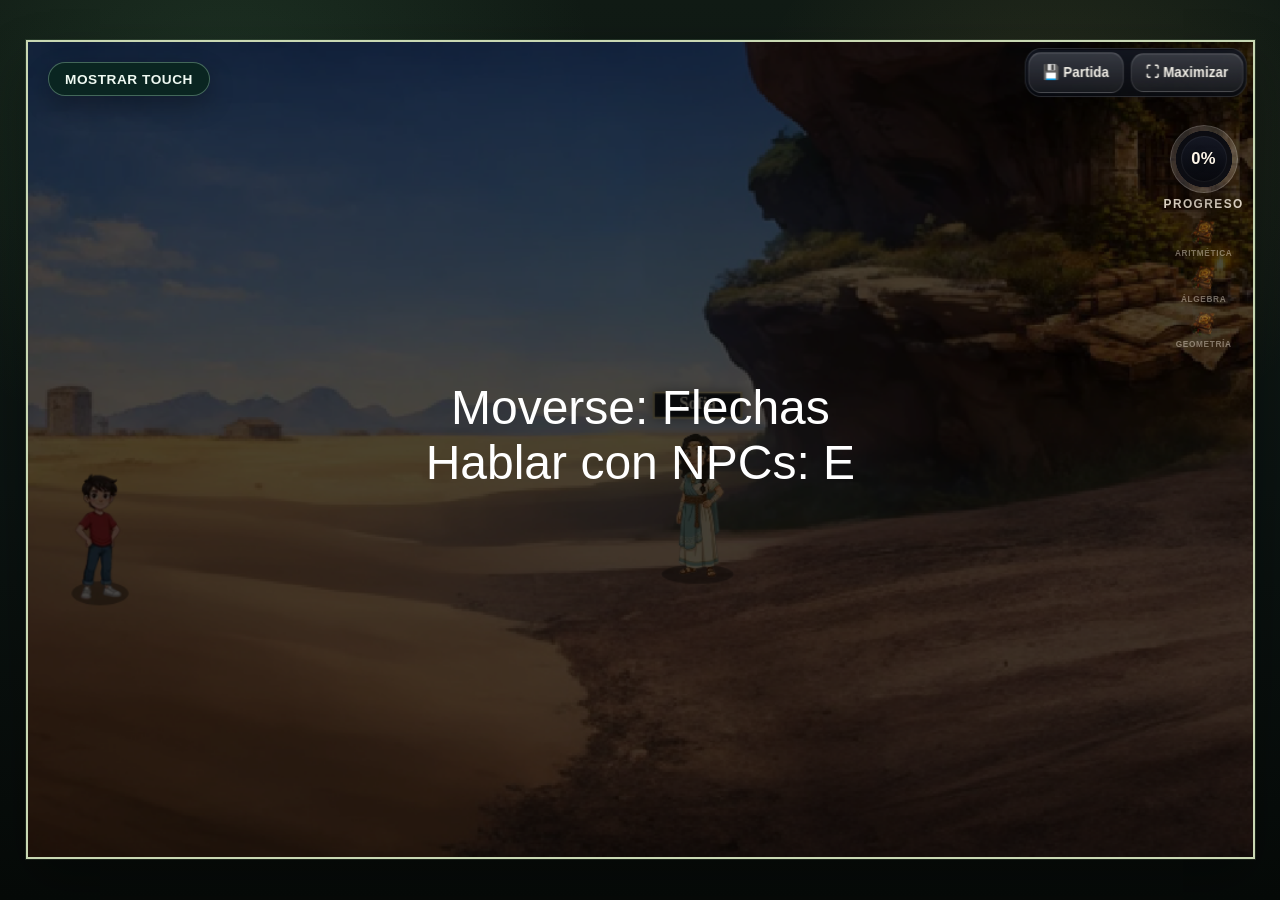
==== commit 0e685135: "ajustes touch bottons 0.1" ====
--- a/algebra.html
+++ b/algebra.html
@@ -6,6 +6,7 @@
   <meta name="viewport" content="width=device-width, initial-scale=1.0, viewport-fit=cover" />
   <title>Math Nightmare - Algebra</title>
   <link rel="stylesheet" href="css/general.css">
+  <link rel="stylesheet" href="css/touch.css">
   <link rel="stylesheet" href="css/algebra.css">
 </head>
 
--- a/css/general.css
+++ b/css/general.css
@@ -12,6 +12,62 @@
   --mn-safe-right: max(0.75rem, env(safe-area-inset-right));
   --mn-safe-bottom: max(0.75rem, env(safe-area-inset-bottom));
   --mn-safe-left: max(0.75rem, env(safe-area-inset-left));
+  --mn-dialog-font: Georgia, "Times New Roman", serif;
+  --mn-dialog-text: #fdf7e5;
+  --mn-dialog-text-strong: #fff8ea;
+  --mn-dialog-name-text: #ffe8bb;
+  --mn-dialog-name-border: rgba(255, 222, 168, 0.24);
+  --mn-dialog-name-bg-top: rgba(255, 215, 145, 0.16);
+  --mn-dialog-name-bg-bottom: rgba(255, 195, 92, 0.08);
+  --mn-dialog-border: rgba(255, 232, 191, 0.22);
+  --mn-dialog-glow: rgba(255, 198, 110, 0.14);
+  --mn-dialog-bg-top: rgba(33, 22, 20, 0.92);
+  --mn-dialog-bg-bottom: rgba(11, 10, 16, 0.94);
+  --mn-dialog-sheen-left: rgba(255, 215, 140, 0.12);
+  --mn-dialog-sheen-right: rgba(255, 215, 140, 0.08);
+  --mn-dialog-top-line: rgba(255, 231, 183, 0.55);
+  --mn-dialog-primary-top: #f0bf67;
+  --mn-dialog-primary-bottom: #c98b2d;
+  --mn-dialog-primary-text: #2d1702;
+  --mn-dialog-secondary-top: rgba(255, 247, 226, 0.12);
+  --mn-dialog-secondary-bottom: rgba(255, 222, 158, 0.08);
+  --mn-dialog-secondary-text: #fff2d3;
+  --mn-dialog-choice-border: rgba(255, 235, 200, 0.16);
+  --mn-dialog-choice-bg-top: rgba(255, 248, 231, 0.08);
+  --mn-dialog-choice-bg-bottom: rgba(255, 210, 130, 0.06);
+  --mn-dialog-choice-hover-top: rgba(255, 224, 162, 0.2);
+  --mn-dialog-choice-hover-bottom: rgba(255, 183, 85, 0.14);
+  --mn-dialog-choice-hover-border: rgba(255, 227, 171, 0.42);
+  --mn-dialog-name-solid-top: #2f211d;
+  --mn-dialog-name-solid-bottom: #17131b;
+  --mn-ui-panel-border: rgba(255, 255, 255, 0.14);
+  --mn-ui-panel-bg-top: rgba(26, 31, 43, 0.96);
+  --mn-ui-panel-bg-bottom: rgba(11, 14, 23, 0.97);
+  --mn-ui-panel-text: #f5f0e5;
+  --mn-ui-panel-shadow:
+    0 24px 60px rgba(0, 0, 0, 0.45),
+    inset 0 1px 0 rgba(255, 255, 255, 0.06);
+  --mn-ui-backdrop:
+    radial-gradient(circle at top, rgba(222, 139, 62, 0.18), transparent 38%),
+    rgba(5, 8, 14, 0.68);
+  --mn-ui-btn-border: rgba(255, 255, 255, 0.14);
+  --mn-ui-btn-bg-top: rgba(245, 247, 255, 0.16);
+  --mn-ui-btn-bg-bottom: rgba(255, 255, 255, 0.06);
+  --mn-ui-btn-text: #f7f4ec;
+  --mn-ui-btn-hover-top: rgba(255, 245, 222, 0.24);
+  --mn-ui-btn-hover-bottom: rgba(255, 255, 255, 0.1);
+  --mn-ui-btn-hover-border: rgba(255, 236, 179, 0.42);
+  --mn-ui-btn-shadow: inset 0 1px 0 rgba(255, 255, 255, 0.08);
+  --mn-ui-btn-shadow-hover:
+    0 10px 22px rgba(0, 0, 0, 0.24),
+    inset 0 1px 0 rgba(255, 255, 255, 0.12);
+  --mn-ui-btn-primary-top: #f0a34e;
+  --mn-ui-btn-primary-bottom: #c05326;
+  --mn-ui-btn-primary-text: #fff8ef;
+  --mn-ui-btn-secondary-top: rgba(89, 120, 170, 0.26);
+  --mn-ui-btn-secondary-bottom: rgba(28, 47, 85, 0.24);
+  --mn-ui-btn-secondary-text: #edf4ff;
+  --mn-ui-focus-ring: 0 0 0 3px rgba(255, 191, 97, 0.22);
 }
 
 html {
@@ -30,6 +86,133 @@
     linear-gradient(180deg, #15171d 0%, #0f1117 52%, #090b10 100%)
   );
   font-family: "Trebuchet MS", "Segoe UI", sans-serif;
+}
+
+@keyframes mn-fade-up-soft {
+  from {
+    opacity: 0;
+    transform: translateY(14px) scale(0.985);
+  }
+
+  to {
+    opacity: 1;
+    transform: translateY(0) scale(1);
+  }
+}
+
+@keyframes mn-fade-in-soft {
+  from {
+    opacity: 0;
+  }
+
+  to {
+    opacity: 1;
+  }
+}
+
+@keyframes mn-dialog-sheen-drift {
+  from {
+    opacity: 0.72;
+    transform: translateX(-1.2%);
+  }
+
+  to {
+    opacity: 1;
+    transform: translateX(1.2%);
+  }
+}
+
+body.area-aritmetica {
+  --mn-dialog-font: Georgia, "Times New Roman", serif;
+  --mn-dialog-text: #fdf7e5;
+  --mn-dialog-text-strong: #fff8ea;
+  --mn-dialog-name-text: #ffe8bb;
+  --mn-dialog-name-border: rgba(255, 222, 168, 0.24);
+  --mn-dialog-name-bg-top: rgba(255, 215, 145, 0.16);
+  --mn-dialog-name-bg-bottom: rgba(255, 195, 92, 0.08);
+  --mn-dialog-border: rgba(255, 232, 191, 0.22);
+  --mn-dialog-glow: rgba(255, 198, 110, 0.14);
+  --mn-dialog-bg-top: rgba(33, 22, 20, 0.92);
+  --mn-dialog-bg-bottom: rgba(11, 10, 16, 0.94);
+  --mn-dialog-sheen-left: rgba(255, 215, 140, 0.12);
+  --mn-dialog-sheen-right: rgba(255, 215, 140, 0.08);
+  --mn-dialog-top-line: rgba(255, 231, 183, 0.55);
+  --mn-dialog-primary-top: #f0bf67;
+  --mn-dialog-primary-bottom: #c98b2d;
+  --mn-dialog-primary-text: #2d1702;
+  --mn-dialog-secondary-top: rgba(255, 247, 226, 0.12);
+  --mn-dialog-secondary-bottom: rgba(255, 222, 158, 0.08);
+  --mn-dialog-secondary-text: #fff2d3;
+  --mn-dialog-choice-border: rgba(255, 235, 200, 0.16);
+  --mn-dialog-choice-bg-top: rgba(255, 248, 231, 0.08);
+  --mn-dialog-choice-bg-bottom: rgba(255, 210, 130, 0.06);
+  --mn-dialog-choice-hover-top: rgba(255, 224, 162, 0.2);
+  --mn-dialog-choice-hover-bottom: rgba(255, 183, 85, 0.14);
+  --mn-dialog-choice-hover-border: rgba(255, 227, 171, 0.42);
+  --mn-dialog-name-solid-top: #2f211d;
+  --mn-dialog-name-solid-bottom: #17131b;
+}
+
+body.area-algebra {
+  --mn-dialog-font: "Trebuchet MS", "Segoe UI", sans-serif;
+  --mn-dialog-text: #e8fbf7;
+  --mn-dialog-text-strong: #f3fffd;
+  --mn-dialog-name-text: #9ff4df;
+  --mn-dialog-name-border: rgba(111, 233, 209, 0.26);
+  --mn-dialog-name-bg-top: rgba(43, 138, 124, 0.22);
+  --mn-dialog-name-bg-bottom: rgba(18, 70, 79, 0.16);
+  --mn-dialog-border: rgba(103, 232, 209, 0.22);
+  --mn-dialog-glow: rgba(75, 217, 205, 0.16);
+  --mn-dialog-bg-top: rgba(10, 31, 38, 0.93);
+  --mn-dialog-bg-bottom: rgba(7, 17, 24, 0.95);
+  --mn-dialog-sheen-left: rgba(121, 246, 227, 0.12);
+  --mn-dialog-sheen-right: rgba(87, 218, 223, 0.08);
+  --mn-dialog-top-line: rgba(155, 247, 233, 0.5);
+  --mn-dialog-primary-top: #72f1d0;
+  --mn-dialog-primary-bottom: #1fa38b;
+  --mn-dialog-primary-text: #07211a;
+  --mn-dialog-secondary-top: rgba(134, 247, 228, 0.15);
+  --mn-dialog-secondary-bottom: rgba(45, 141, 135, 0.12);
+  --mn-dialog-secondary-text: #dbfffb;
+  --mn-dialog-choice-border: rgba(128, 235, 224, 0.18);
+  --mn-dialog-choice-bg-top: rgba(168, 255, 242, 0.08);
+  --mn-dialog-choice-bg-bottom: rgba(45, 158, 146, 0.08);
+  --mn-dialog-choice-hover-top: rgba(150, 255, 239, 0.18);
+  --mn-dialog-choice-hover-bottom: rgba(67, 201, 187, 0.16);
+  --mn-dialog-choice-hover-border: rgba(153, 247, 233, 0.4);
+  --mn-dialog-name-solid-top: #13343b;
+  --mn-dialog-name-solid-bottom: #0a1d27;
+}
+
+body.area-geometria {
+  --mn-dialog-font: "Palatino Linotype", "Book Antiqua", Palatino, serif;
+  --mn-dialog-text: #eef5ff;
+  --mn-dialog-text-strong: #f8fbff;
+  --mn-dialog-name-text: #d7ebff;
+  --mn-dialog-name-border: rgba(173, 211, 255, 0.25);
+  --mn-dialog-name-bg-top: rgba(115, 154, 213, 0.18);
+  --mn-dialog-name-bg-bottom: rgba(65, 96, 156, 0.12);
+  --mn-dialog-border: rgba(188, 220, 255, 0.2);
+  --mn-dialog-glow: rgba(152, 195, 255, 0.12);
+  --mn-dialog-bg-top: rgba(19, 32, 61, 0.93);
+  --mn-dialog-bg-bottom: rgba(10, 17, 34, 0.95);
+  --mn-dialog-sheen-left: rgba(199, 224, 255, 0.12);
+  --mn-dialog-sheen-right: rgba(136, 184, 255, 0.08);
+  --mn-dialog-top-line: rgba(212, 231, 255, 0.46);
+  --mn-dialog-primary-top: #bed9ff;
+  --mn-dialog-primary-bottom: #6f9be8;
+  --mn-dialog-primary-text: #10213f;
+  --mn-dialog-secondary-top: rgba(223, 236, 255, 0.14);
+  --mn-dialog-secondary-bottom: rgba(132, 166, 231, 0.12);
+  --mn-dialog-secondary-text: #ecf5ff;
+  --mn-dialog-choice-border: rgba(188, 218, 255, 0.16);
+  --mn-dialog-choice-bg-top: rgba(233, 243, 255, 0.08);
+  --mn-dialog-choice-bg-bottom: rgba(114, 153, 227, 0.08);
+  --mn-dialog-choice-hover-top: rgba(219, 235, 255, 0.18);
+  --mn-dialog-choice-hover-bottom: rgba(124, 171, 255, 0.15);
+  --mn-dialog-choice-hover-border: rgba(204, 228, 255, 0.38);
+  --mn-dialog-name-solid-top: #203663;
+  --mn-dialog-name-solid-bottom: #121d37;
 }
 
 .game-container {
@@ -97,13 +280,19 @@
 .button {
   padding: 0.875rem 1.25rem;
   font-size: 1rem;
-  background: linear-gradient(135deg, #f05a28 0%, #b5301b 100%);
-  color: white;
-  border: none;
-  border-radius: 12px;
+  background: linear-gradient(180deg, var(--mn-ui-btn-primary-top), var(--mn-ui-btn-primary-bottom));
+  color: var(--mn-ui-btn-primary-text);
+  border: 1px solid rgba(255, 232, 188, 0.24);
+  border-radius: 14px;
   cursor: pointer;
-  box-shadow: 0 10px 24px rgba(0, 0, 0, 0.28);
-  transition: transform 0.2s ease, box-shadow 0.2s ease, filter 0.2s ease;
+  box-shadow:
+    0 12px 26px rgba(0, 0, 0, 0.28),
+    inset 0 1px 0 rgba(255, 255, 255, 0.18);
+  transition:
+    transform 0.2s ease,
+    box-shadow 0.2s ease,
+    filter 0.2s ease,
+    border-color 0.2s ease;
   font-family: inherit;
   font-weight: bold;
 }
@@ -114,20 +303,33 @@
 
 .button:hover {
   transform: translateY(-1px);
-  box-shadow: 0 14px 28px rgba(0, 0, 0, 0.34);
+  box-shadow:
+    0 16px 30px rgba(0, 0, 0, 0.34),
+    inset 0 1px 0 rgba(255, 255, 255, 0.22);
+  border-color: rgba(255, 234, 194, 0.4);
   filter: brightness(1.08);
 }
 
 .button:active {
   transform: translateY(0);
+  box-shadow:
+    0 8px 18px rgba(0, 0, 0, 0.24),
+    inset 0 1px 0 rgba(255, 255, 255, 0.12);
   filter: brightness(0.96);
 }
 
 .button-secondary {
-  background: rgba(255, 255, 255, 0.06);
-  border: 1px solid rgba(255, 255, 255, 0.16);
-  color: #fff2e8;
-  box-shadow: none;
+  background: linear-gradient(180deg, var(--mn-ui-btn-secondary-top), var(--mn-ui-btn-secondary-bottom));
+  border: 1px solid rgba(196, 215, 255, 0.18);
+  color: var(--mn-ui-btn-secondary-text);
+  box-shadow:
+    0 10px 24px rgba(0, 0, 0, 0.2),
+    inset 0 1px 0 rgba(255, 255, 255, 0.08);
+}
+
+.button-secondary:hover {
+  border-color: rgba(214, 228, 255, 0.34);
+  filter: brightness(1.05);
 }
 
 #btnReinicio,
@@ -148,11 +350,12 @@
   padding: 0.2rem;
   transform: scaleX(0.9);
   transform-origin: top right;
-  border: 1px solid rgba(255, 255, 255, 0.12);
+  border: 1px solid var(--mn-ui-panel-border);
   border-radius: 18px;
-  background: linear-gradient(180deg, rgba(13, 18, 28, 0.82), rgba(6, 8, 14, 0.78));
+  background: linear-gradient(180deg, rgba(19, 23, 34, 0.9), rgba(8, 11, 18, 0.86));
   box-shadow: 0 16px 34px rgba(0, 0, 0, 0.34);
   backdrop-filter: blur(14px);
+  animation: mn-fade-up-soft 0.32s ease-out;
 }
 
 .mn-utility-toggle,
@@ -160,14 +363,14 @@
   min-height: 2.7em;
   padding: 0.7em 1.05em;
   border-radius: 14px;
-  border: 1px solid rgba(255, 255, 255, 0.14);
-  background: linear-gradient(180deg, rgba(245, 247, 255, 0.16), rgba(255, 255, 255, 0.06));
-  color: #f7f4ec;
+  border: 1px solid var(--mn-ui-btn-border);
+  background: linear-gradient(180deg, var(--mn-ui-btn-bg-top), var(--mn-ui-btn-bg-bottom));
+  color: var(--mn-ui-btn-text);
   cursor: pointer;
   font-size: 0.84em;
   font-weight: 700;
   letter-spacing: 0.01em;
-  box-shadow: inset 0 1px 0 rgba(255, 255, 255, 0.08);
+  box-shadow: var(--mn-ui-btn-shadow);
   transition:
     transform 0.18s ease,
     background 0.18s ease,
@@ -177,12 +380,18 @@
 
 .mn-utility-toggle:hover,
 .mn-fullscreen-btn:hover {
-  background: linear-gradient(180deg, rgba(255, 245, 222, 0.24), rgba(255, 255, 255, 0.1));
-  border-color: rgba(255, 236, 179, 0.42);
+  background: linear-gradient(180deg, var(--mn-ui-btn-hover-top), var(--mn-ui-btn-hover-bottom));
+  border-color: var(--mn-ui-btn-hover-border);
   transform: translateY(-1px);
+  box-shadow: var(--mn-ui-btn-shadow-hover);
+}
+
+.mn-utility-toggle:active,
+.mn-fullscreen-btn:active {
+  transform: translateY(0);
   box-shadow:
-    0 10px 22px rgba(0, 0, 0, 0.24),
-    inset 0 1px 0 rgba(255, 255, 255, 0.12);
+    0 8px 18px rgba(0, 0, 0, 0.22),
+    inset 0 1px 0 rgba(255, 255, 255, 0.1);
 }
 
 .mn-save-modal {
@@ -201,10 +410,9 @@
 .mn-save-modal__backdrop {
   position: absolute;
   inset: 0;
-  background:
-    radial-gradient(circle at top, rgba(222, 139, 62, 0.22), transparent 38%),
-    rgba(5, 8, 14, 0.66);
+  background: var(--mn-ui-backdrop);
   backdrop-filter: blur(8px);
+  animation: mn-fade-in-soft 0.22s ease-out;
 }
 
 .mn-save-modal__panel {
@@ -212,13 +420,11 @@
   width: min(92vw, 26rem);
   padding: 1.2rem;
   border-radius: 22px;
-  border: 1px solid rgba(255, 255, 255, 0.14);
-  background:
-    linear-gradient(180deg, rgba(26, 31, 43, 0.98), rgba(11, 14, 23, 0.98));
-  box-shadow:
-    0 24px 60px rgba(0, 0, 0, 0.45),
-    inset 0 1px 0 rgba(255, 255, 255, 0.06);
-  color: #f5f0e5;
+  border: 1px solid var(--mn-ui-panel-border);
+  background: linear-gradient(180deg, var(--mn-ui-panel-bg-top), var(--mn-ui-panel-bg-bottom));
+  box-shadow: var(--mn-ui-panel-shadow);
+  color: var(--mn-ui-panel-text);
+  animation: mn-fade-up-soft 0.26s ease-out;
 }
 
 .mn-save-modal__close {
@@ -227,17 +433,23 @@
   right: 0.85rem;
   width: 2.1rem;
   height: 2.1rem;
-  border: 0;
+  border: 1px solid rgba(255, 255, 255, 0.1);
   border-radius: 999px;
-  background: rgba(255, 255, 255, 0.08);
-  color: #fff3dc;
+  background: linear-gradient(180deg, var(--mn-ui-btn-bg-top), var(--mn-ui-btn-bg-bottom));
+  color: var(--mn-ui-btn-text);
   font: inherit;
   font-weight: 700;
   cursor: pointer;
+  box-shadow: var(--mn-ui-btn-shadow);
 }
 
 .mn-save-modal__close:hover {
-  background: rgba(255, 255, 255, 0.14);
+  background: linear-gradient(180deg, var(--mn-ui-btn-hover-top), var(--mn-ui-btn-hover-bottom));
+  border-color: var(--mn-ui-btn-hover-border);
+}
+
+.mn-save-modal__close:active {
+  transform: translateY(0) scale(0.97);
 }
 
 .mn-save-modal__content {
@@ -267,9 +479,9 @@
 .mn-save-action {
   width: 100%;
   padding: 0.95rem 1rem;
-  border: 1px solid rgba(246, 193, 113, 0.26);
+  border: 1px solid rgba(246, 193, 113, 0.24);
   border-radius: 16px;
-  background: linear-gradient(135deg, rgba(164, 77, 34, 0.28), rgba(89, 25, 20, 0.18));
+  background: linear-gradient(180deg, rgba(240, 163, 78, 0.18), rgba(192, 83, 38, 0.14));
   color: #fff7eb;
   font: inherit;
   font-size: 1rem;
@@ -286,17 +498,22 @@
 .mn-save-action:hover {
   transform: translateY(-1px);
   border-color: rgba(255, 224, 173, 0.42);
-  background: linear-gradient(135deg, rgba(200, 94, 41, 0.34), rgba(115, 35, 24, 0.22));
+  background: linear-gradient(180deg, rgba(240, 163, 78, 0.26), rgba(192, 83, 38, 0.2));
   box-shadow: 0 14px 28px rgba(0, 0, 0, 0.22);
 }
 
+.mn-save-action:active {
+  transform: translateY(0);
+  box-shadow: 0 8px 18px rgba(0, 0, 0, 0.18);
+}
+
 .mn-save-action--secondary {
-  background: linear-gradient(135deg, rgba(52, 87, 136, 0.24), rgba(23, 42, 79, 0.2));
+  background: linear-gradient(180deg, rgba(89, 120, 170, 0.24), rgba(28, 47, 85, 0.22));
   border-color: rgba(148, 184, 255, 0.24);
 }
 
 .mn-save-action--secondary:hover {
-  background: linear-gradient(135deg, rgba(67, 110, 170, 0.3), rgba(29, 51, 96, 0.24));
+  background: linear-gradient(180deg, rgba(107, 145, 201, 0.28), rgba(38, 61, 104, 0.26));
   border-color: rgba(188, 212, 255, 0.38);
 }
 
@@ -335,510 +552,33 @@
 
 .mn-save-form__submit {
   padding: 0.72rem 1rem;
-  border: 0;
+  border: 1px solid rgba(255, 232, 188, 0.22);
   border-radius: 12px;
-  background: linear-gradient(135deg, #f18a3c 0%, #bc4121 100%);
-  color: #fff8ef;
+  background: linear-gradient(180deg, var(--mn-ui-btn-primary-top), var(--mn-ui-btn-primary-bottom));
+  color: var(--mn-ui-btn-primary-text);
   font: inherit;
   font-weight: 700;
   cursor: pointer;
-  box-shadow: 0 10px 24px rgba(0, 0, 0, 0.24);
-}
-
-.touch-controls {
-  position: fixed;
-  inset: 0;
-  z-index: 9996;
-  display: flex;
-  justify-content: space-between;
-  align-items: flex-end;
-  padding: 1em;
-  pointer-events: none;
-}
-
-.touch-controls.hidden {
-  display: none;
-}
-
-.touch-controls__rail {
-  display: flex;
-  gap: 0.625em;
-}
-
-.touch-controls__rail--right {
-  margin-left: auto;
-  align-items: flex-end;
-}
-
-.touch-controls__cluster {
-  display: flex;
-  flex-direction: column;
-  gap: 0.5em;
-  pointer-events: none;
-}
-
-.touch-controls__cluster.hidden,
-.touch-controls__rail.hidden {
-  display: none;
-}
-
-.touch-toggle {
-  align-self: flex-start;
-  min-width: 4.625em;
-  height: 2.375em;
-  padding: 0 0.875em;
-  border: 1px solid rgba(180, 230, 198, 0.34);
-  border-radius: 999em;
-  background: rgba(18, 96, 61, 0.9);
-  color: #eff9f2;
-  font: inherit;
-  font-size: 0.75em;
-  font-weight: 700;
-  letter-spacing: 0.04em;
-  text-transform: uppercase;
-  box-shadow: 0 10px 24px rgba(0, 0, 0, 0.28);
-  backdrop-filter: blur(10px);
-  pointer-events: auto;
-}
-
-.touch-controls__rail--right .touch-toggle {
-  align-self: flex-end;
-}
-
-.touch-toggle:active,
-.touch-toggle.is-pressed {
-  background: rgba(35, 144, 89, 0.98);
-}
-
-.touch-panel {
-  display: flex;
-  gap: 0.5em;
-  opacity: 1;
+  box-shadow:
+    0 10px 24px rgba(0, 0, 0, 0.24),
+    inset 0 1px 0 rgba(255, 255, 255, 0.16);
+}
+
+.mn-save-form__submit:hover {
+  transform: translateY(-1px);
+  box-shadow:
+    0 14px 28px rgba(0, 0, 0, 0.26),
+    inset 0 1px 0 rgba(255, 255, 255, 0.2);
+  filter: brightness(1.05);
+}
+
+.mn-save-form__submit:active {
   transform: translateY(0);
-  transition: opacity 0.16s ease, transform 0.16s ease;
-  pointer-events: auto;
-}
-
-.touch-panel.is-collapsed {
-  opacity: 0;
-  transform: translateY(10px);
-  pointer-events: none;
-  visibility: hidden;
-}
-
-.touch-panel--dpad {
-  flex-direction: column;
-}
-
-.touch-panel--actions {
-  flex-direction: column;
-}
-
-.touch-panel--numpad {
-  display: grid;
-  grid-template-columns: repeat(3, 3.625em);
-  grid-template-rows: repeat(5, 3.625em);
-  gap: 0.5em;
-  justify-items: stretch;
-}
-
-.touch-btn {
-  border: 1px solid rgba(198, 239, 211, 0.2);
-  border-radius: 1.125em;
-  background: rgba(14, 84, 53, 0.82);
-  color: #eff8f0;
-  font: inherit;
-  font-size: 0.8125em;
-  font-weight: 600;
-  backdrop-filter: blur(10px);
-  box-shadow: 0 12px 24px rgba(0, 0, 0, 0.24);
-  touch-action: none;
-  user-select: none;
-}
-
-.touch-btn:active,
-.touch-btn.is-pressed {
-  background: rgba(37, 151, 94, 0.98);
-}
-
-.touch-btn--up,
-.touch-btn--left,
-.touch-btn--right,
-.touch-btn--down {
-  min-width: 6.75em;
-  height: 3em;
-  padding: 0 1.125em;
-}
-
-.touch-btn--action,
-.touch-btn--confirm,
-.touch-btn--space,
-.touch-btn--escape {
-  min-width: 6.75em;
-  height: 3em;
-  padding: 0 1.125em;
-}
-
-.touch-panel--dpad .touch-btn {
-  width: 4em;
-}
-
-.touch-panel--numpad .touch-btn {
-  width: 3.625em;
-  height: 3.625em;
-  padding: 0;
-}
-
-.touch-btn--minus,
-.touch-btn--zero,
-.touch-btn--backspace,
-.touch-btn--enter {
-  width: 3.625em;
-}
-
-.touch-btn--backspace {
-  font-size: 0.6875em;
-}
-
-.touch-btn--enter {
-  font-size: 0.6875em;
-}
-
-.touch-controls.touch-controls--overworld {
-  flex-direction: column;
-  justify-content: flex-end;
-  align-items: flex-end;
-  gap: 0.4rem;
-}
-
-.touch-controls.touch-controls--overworld .touch-toggle {
-  display: none;
-}
-
-.touch-controls.touch-controls--overworld .touch-controls__cluster--left,
-.touch-controls.touch-controls--overworld .touch-controls__rail,
-.touch-controls.touch-controls--overworld .touch-controls__rail--right,
-.touch-controls.touch-controls--overworld .touch-controls__cluster {
-  width: auto;
-  max-width: none;
-}
-
-.touch-controls.touch-controls--overworld .touch-controls__cluster--left {
-  order: 2;
-  align-self: flex-end;
-  margin-left: 0;
-}
-
-.touch-controls.touch-controls--overworld .touch-controls__rail--right {
-  order: 1;
-  align-self: flex-end;
-  margin-left: 0;
-  flex-direction: column;
-  gap: 0.4rem;
-}
-
-.touch-controls.touch-controls--overworld .touch-controls__cluster[data-touch-group-wrap="actions"] {
-  gap: 0;
-}
-
-.touch-controls.touch-controls--overworld .touch-panel--actions {
-  display: flex;
-  flex-direction: column;
-  gap: 0;
-}
-
-.touch-controls.touch-controls--overworld .touch-panel--actions .touch-btn {
-  min-width: 5.35em;
-  width: 5.35em;
-  height: 3em;
-  padding: 0 0.6em;
-  border-radius: 1em;
-}
-
-.touch-controls.touch-controls--overworld .touch-panel--dpad {
-  display: grid;
-  grid-template-columns: repeat(3, 3.3em);
-  grid-template-areas:
-    ". up ."
-    "left down right";
-  gap: 0.4em;
-  align-items: end;
-  justify-items: center;
-}
-
-.touch-controls.touch-controls--overworld .touch-btn--up {
-  grid-area: up;
-}
-
-.touch-controls.touch-controls--overworld .touch-btn--left {
-  grid-area: left;
-}
-
-.touch-controls.touch-controls--overworld .touch-btn--right {
-  grid-area: right;
-}
-
-.touch-controls.touch-controls--overworld .touch-btn--down {
-  grid-area: down;
-}
-
-.touch-controls.touch-controls--overworld .touch-panel--dpad .touch-btn {
-  width: 4em;
-  min-width: 3.3em;
-  height: 3em;
-  padding: 0;
-  border-radius: 1em;
-  font-size: 0.72em;
-}
-
-.touch-controls.touch-controls--quick-numpad {
-  justify-content: flex-end;
-  align-items: flex-end;
-  gap: 0.4rem;
-}
-
-.touch-controls.touch-controls--quick-numpad .touch-toggle {
-  display: none;
-}
-
-.touch-controls.touch-controls--quick-numpad .touch-controls__cluster--left {
-  display: none;
-}
-
-.touch-controls.touch-controls--quick-numpad .touch-controls__rail,
-.touch-controls.touch-controls--quick-numpad .touch-controls__rail--right,
-.touch-controls.touch-controls--quick-numpad .touch-controls__cluster {
-  width: auto;
-  max-width: none;
-}
-
-.touch-controls.touch-controls--quick-numpad .touch-controls__rail--right {
-  margin-left: 0;
-  flex-direction: column;
-  align-items: flex-end;
-  gap: 0.4rem;
-}
-
-.touch-controls.touch-controls--quick-numpad .touch-controls__cluster[data-touch-group-wrap="actions"],
-.touch-controls.touch-controls--quick-numpad .touch-controls__cluster[data-touch-group-wrap="numpad"] {
-  gap: 0;
-}
-
-.touch-controls.touch-controls--quick-numpad .touch-panel--actions {
-  display: flex;
-  flex-direction: column;
-  gap: 0;
-}
-
-.touch-controls.touch-controls--quick-numpad .touch-panel--actions .touch-btn {
-  min-width: 5rem;
-  width: 5rem;
-  height: 2.8rem;
-  padding: 0 0.5rem;
-  border-radius: 1rem;
-  font-size: 0.92rem;
-  font-weight: 700;
-}
-
-.touch-controls.touch-controls--quick-numpad .touch-panel--numpad .touch-btn {
-  width: auto;
-  min-width: 0;
-  font-size: 0.96rem;
-  font-weight: 700;
-  grid-column: span 2;
-}
-
-.touch-controls.touch-controls--quick-numpad .touch-panel--numpad {
-  grid-template-columns: repeat(6, 1.7rem);
-  grid-template-rows: repeat(5, 3.625rem);
-}
-
-.touch-controls.touch-controls--quick-numpad .touch-panel--numpad .touch-btn--backspace,
-.touch-controls.touch-controls--quick-numpad .touch-panel--numpad .touch-btn--enter {
-  min-width: 4rem;
-  height: 2.8rem;
-  padding: 0 0.5rem;
-  border-radius: 1rem;
-  font-size: 0.92rem;
-  grid-column: span 3;
-}
-
-.touch-controls.touch-controls--horizontal-move {
-  justify-content: space-between;
-  align-items: flex-end;
-  gap: 0.75rem;
-}
-
-.touch-controls.touch-controls--horizontal-move .touch-toggle {
-  display: none;
-}
-
-.touch-controls.touch-controls--horizontal-move .touch-controls__cluster--left,
-.touch-controls.touch-controls--horizontal-move .touch-controls__rail,
-.touch-controls.touch-controls--horizontal-move .touch-controls__rail--right,
-.touch-controls.touch-controls--horizontal-move .touch-controls__cluster {
-  width: auto;
-  max-width: none;
-}
-
-.touch-controls.touch-controls--horizontal-move .touch-controls__cluster--left {
-  align-self: flex-end;
-  transform: none;
-}
-
-.touch-controls.touch-controls--horizontal-move .touch-panel--dpad {
-  display: flex;
-  flex-direction: row;
-  gap: 0.5rem;
-  align-items: center;
-  justify-content: center;
-}
-
-.touch-controls.touch-controls--horizontal-move .touch-panel--dpad .touch-btn {
-  width: 4.4rem;
-  min-width: 4.4rem;
-  height: 3rem;
-  padding: 0 0.6rem;
-  border-radius: 1rem;
-  font-size: 0.82rem;
-}
-
-.touch-controls.touch-controls--eratostenes {
-  justify-content: space-between;
-  align-items: flex-end;
-  gap: 0.75rem;
-}
-
-.touch-controls.touch-controls--eratostenes .touch-toggle {
-  display: none;
-}
-
-.touch-controls.touch-controls--eratostenes .touch-controls__cluster--left,
-.touch-controls.touch-controls--eratostenes .touch-controls__rail,
-.touch-controls.touch-controls--eratostenes .touch-controls__rail--right,
-.touch-controls.touch-controls--eratostenes .touch-controls__cluster {
-  width: auto;
-  max-width: none;
-}
-
-.touch-controls.touch-controls--eratostenes .touch-controls__cluster--left {
-  align-self: flex-end;
-  margin-right: auto;
-}
-
-.touch-controls.touch-controls--eratostenes .touch-controls__rail--right {
-  margin-left: 0;
-  flex-direction: column;
-  align-items: flex-end;
-  gap: 0;
-}
-
-.touch-controls.touch-controls--eratostenes .touch-controls__cluster[data-touch-group-wrap="actions"],
-.touch-controls.touch-controls--eratostenes .touch-controls__cluster[data-touch-group-wrap="numpad"] {
-  gap: 0;
-}
-
-.touch-controls.touch-controls--eratostenes .touch-panel--actions {
-  display: flex;
-  flex-direction: column;
-  gap: 0;
-  align-items: flex-end;
-}
-
-.touch-controls.touch-controls--eratostenes .touch-panel--actions .touch-btn {
-  min-width: 5.4rem;
-  height: 2.8rem;
-  padding: 0 0.65rem;
-  border-radius: 1rem;
-  font-size: 0.9rem;
-  font-weight: 700;
-}
-
-.touch-controls.touch-controls--eratostenes .touch-panel--actions [data-touch-key-id="Escape"] {
-  order: 1;
-  min-width: 3.55rem;
-  width: 3.55rem;
-  height: 2.55rem;
-  font-size: 0.8rem;
-  align-self: flex-start;
-}
-
-.touch-controls.touch-controls--eratostenes .touch-panel--actions [data-touch-key-id="_SPACE_"] {
-  order: 2;
-  margin-top: 0.8rem;
-}
-
-.touch-controls.touch-controls--eratostenes .touch-panel--numpad {
-  margin-top: 0.4rem;
-  grid-template-columns: repeat(3, 3.55rem);
-  grid-template-rows: repeat(2, 3.55rem);
-  grid-template-areas:
-    "one two three"
-    "five seven empty";
-  gap: 0.45rem;
-}
-
-.touch-controls.touch-controls--eratostenes .touch-panel--numpad .touch-btn {
-  width: 3.55rem;
-  height: 3.55rem;
-  font-size: 1rem;
-  font-weight: 700;
-}
-
-.touch-controls.touch-controls--eratostenes .touch-panel--numpad [data-touch-key-id="1"] {
-  grid-area: one;
-}
-
-.touch-controls.touch-controls--eratostenes .touch-panel--numpad [data-touch-key-id="2"] {
-  grid-area: two;
-}
-
-.touch-controls.touch-controls--eratostenes .touch-panel--numpad [data-touch-key-id="3"] {
-  grid-area: three;
-}
-
-.touch-controls.touch-controls--eratostenes .touch-panel--numpad [data-touch-key-id="5"] {
-  grid-area: five;
-}
-
-.touch-controls.touch-controls--eratostenes .touch-panel--numpad [data-touch-key-id="7"] {
-  grid-area: seven;
-}
-
-.touch-controls.touch-controls--eratostenes .touch-panel--dpad {
-  display: grid;
-  grid-template-columns: repeat(3, 3.15rem);
-  grid-template-areas:
-    ". up ."
-    "left down right";
-  gap: 0.4rem;
-  justify-items: center;
-}
-
-.touch-controls.touch-controls--eratostenes .touch-btn--up {
-  grid-area: up;
-}
-
-.touch-controls.touch-controls--eratostenes .touch-btn--left {
-  grid-area: left;
-}
-
-.touch-controls.touch-controls--eratostenes .touch-btn--right {
-  grid-area: right;
-}
-
-.touch-controls.touch-controls--eratostenes .touch-btn--down {
-  grid-area: down;
-}
-
-.touch-controls.touch-controls--eratostenes .touch-panel--dpad .touch-btn {
-  width: 3.15rem;
-  min-width: 3.15rem;
-  height: 2.9rem;
-  padding: 0;
-  border-radius: 1rem;
-  font-size: 0.74rem;
-}
+  box-shadow:
+    0 8px 18px rgba(0, 0, 0, 0.22),
+    inset 0 1px 0 rgba(255, 255, 255, 0.12);
+}
+
 
 .game-overlay {
   position: absolute;
@@ -879,12 +619,12 @@
 
 /* -------------------- NOVELA / VIDEO CUTSCENES -------------------- */
 
-/* Utilidad genérica para ocultar elementos */
+/* Utilidad genÃ©rica para ocultar elementos */
 .hidden {
   display: none !important;
 }
 
-/* Caja de diálogo de la novela */
+/* Caja de diÃ¡logo de la novela */
 .dialog-box {
   position: absolute;
   left: 0;
@@ -903,12 +643,64 @@
 }
 
 .speaker {
-  font-weight: bold;
-  margin-bottom: 6px;
+  position: relative;
+  z-index: 3;
+  display: inline-flex;
+  align-items: center;
+  align-self: flex-start;
+  max-width: fit-content;
+  margin-top: -2.1rem;
+  margin-left: 0.1rem;
+  margin-bottom: 0.1rem;
+  padding: 0.34rem 0.92rem 0.42rem;
+  border: 1px solid var(--mn-dialog-border);
+  border-radius: 1rem 1rem 0.55rem 0.55rem;
+  background: linear-gradient(180deg, var(--mn-dialog-name-solid-top), var(--mn-dialog-name-solid-bottom));
+  color: var(--mn-dialog-name-text);
+  font-size: 0.78rem;
+  font-weight: 800;
+  letter-spacing: 0.08em;
+  text-transform: uppercase;
+  box-shadow:
+    0 10px 18px rgba(0, 0, 0, 0.18),
+    inset 0 1px 0 rgba(255, 255, 255, 0.06);
+  animation: mn-fade-up-soft 0.24s ease-out;
+  overflow: visible;
+}
+
+.speaker::before,
+.speaker::after {
+  content: "";
+  position: absolute;
+  bottom: 0.32rem;
+  width: 0.72rem;
+  height: 0.72rem;
+  border-bottom: 1px solid var(--mn-dialog-border);
+  opacity: 0.88;
+}
+
+.speaker::before {
+  left: -0.42rem;
+  border-left: 1px solid var(--mn-dialog-border);
+  border-bottom-left-radius: 0.52rem;
+}
+
+.speaker::after {
+  right: -0.42rem;
+  border-right: 1px solid var(--mn-dialog-border);
+  border-bottom-right-radius: 0.52rem;
 }
 
 .message {
-  min-height: 48px;
+  position: relative;
+  z-index: 1;
+  min-height: 3.1em;
+  color: var(--mn-dialog-text-strong);
+  font-size: 1.02em;
+  line-height: 1.54;
+  text-wrap: pretty;
+  text-shadow: 0 1px 10px rgba(0, 0, 0, 0.24);
+  animation: mn-fade-in-soft 0.24s ease-out;
 }
 
 /* Overlay que cubre todo el juego para mostrar el video */
@@ -920,10 +712,10 @@
   justify-content: center;
   align-items: center;
   background: rgba(0, 0, 0, 0.9);
-  z-index: 30; /* por encima de canvas, HUD y diálogo */
-}
-
-/* El video ocupa lo máximo posible sin deformarse */
+  z-index: 30; /* por encima de canvas, HUD y diÃ¡logo */
+}
+
+/* El video ocupa lo mÃ¡ximo posible sin deformarse */
 #video-overlay video {
   max-width: 100%;
   max-height: 100%;
@@ -931,7 +723,7 @@
   box-shadow: 0 0 20px rgba(0, 0, 0, 0.8);
 }
 
-/* Botón para saltar el video */
+/* BotÃ³n para saltar el video */
 #skip-video {
   position: absolute;
   bottom: max(12px, env(safe-area-inset-bottom));
@@ -952,35 +744,58 @@
 
 .dialog-buttons {
   display: flex;
+  position: relative;
+  z-index: 1;
   justify-content: space-between;
+  align-items: center;
+  gap: 0.65rem;
+  margin-top: 0;
 }
 
 #continue-btn,
 #skip-dialog-btn {
-  padding: 0.5rem 1.125rem;
-  margin-top: 0.5rem;
-  border: none;
-  border-radius: 6px;
-  background: #ffb53d;
-  color: #261602;
-  font-weight: bold;
-  font-size: 0.875rem;
+  padding: 0.52rem 1rem;
+  margin-top: 0;
+  border: 1px solid var(--mn-dialog-border);
+  border-radius: 999px;
+  background: linear-gradient(180deg, var(--mn-dialog-primary-top), var(--mn-dialog-primary-bottom));
+  color: var(--mn-dialog-primary-text);
+  font-family: inherit;
+  font-weight: 800;
+  font-size: 0.8rem;
+  letter-spacing: 0.04em;
+  text-transform: uppercase;
   cursor: pointer;
-  box-shadow: 0 2px 4px rgba(0, 0, 0, 0.4);
-  transition: transform 0.1s ease, box-shadow 0.1s ease, background 0.2s ease;
+  box-shadow:
+    0 10px 24px rgba(0, 0, 0, 0.22),
+    inset 0 1px 0 rgba(255, 251, 236, 0.26);
+  transition:
+    transform 0.1s ease,
+    box-shadow 0.16s ease,
+    filter 0.16s ease,
+    background 0.2s ease,
+    border-color 0.16s ease;
 }
 
 #continue-btn:hover,
 #skip-dialog-btn:hover {
-  background: #ffd16b;
   transform: translateY(-1px);
-  box-shadow: 0 3px 6px rgba(0, 0, 0, 0.5);
+  box-shadow:
+    0 14px 28px rgba(0, 0, 0, 0.26),
+    inset 0 1px 0 rgba(255, 251, 236, 0.3);
 }
 
 #continue-btn:active,
 #skip-dialog-btn:active {
-  transform: translateY(1px);
-  box-shadow: 0 1px 3px rgba(0, 0, 0, 0.4);
+  transform: translateY(0);
+  box-shadow:
+    0 8px 18px rgba(0, 0, 0, 0.22),
+    inset 0 1px 0 rgba(255, 251, 236, 0.24);
+}
+
+#skip-dialog-btn {
+  background: linear-gradient(180deg, var(--mn-dialog-secondary-top), var(--mn-dialog-secondary-bottom));
+  color: var(--mn-dialog-secondary-text);
 }
 
 .leaf-hud {
@@ -988,13 +803,13 @@
   top: 6px;
   left: 10px;
   display: flex;
-  gap: 2px; /* menos separación para que quepan cómodas las 15 */
+  gap: 2px; /* menos separaciÃ³n para que quepan cÃ³modas las 15 */
   z-index: 20;
   pointer-events: auto;
 }
 
 .leaf-hud img {
-  width: 20px; /* antes 34px: ahora más discreto */
+  width: 20px; /* antes 34px: ahora mÃ¡s discreto */
   height: 20px;
   object-fit: contain;
   image-rendering: auto;
@@ -1003,7 +818,7 @@
   filter: drop-shadow(0 1px 1px rgba(0, 0, 0, 0.18));
 }
 
-/* pequeño feedback visual al pasar el mouse */
+/* pequeÃ±o feedback visual al pasar el mouse */
 .leaf-hud img:hover {
   transform: translateY(-1px);
   filter: drop-shadow(0 5px 5px rgba(173, 25, 25, 0.25));
@@ -1129,31 +944,93 @@
   filter: drop-shadow(0 4px 8px rgba(0, 0, 0, 0.28));
 }
 
-/* --- Caja de diálogo general --- */
+/* --- Caja de diÃ¡logo general --- */
 .dialog-box {
   position: absolute;
-  left: 0;
-  right: 0;
-  bottom: 0;
-  padding: 16px 48px 12px;
-  background: linear-gradient(
-    to top,
-    rgba(0, 0, 0, 0.8),
-    rgba(0, 0, 0, 0.75),
-    rgba(0, 0, 0, 0.6)
-  );
-  color: #fdf7e5;
-  font-family: system-ui, sans-serif;
+  left: clamp(14px, 2vw, 24px);
+  right: clamp(14px, 2vw, 24px);
+  bottom: clamp(12px, 2vw, 22px);
+  padding: 0.6rem 1rem 0.55rem;
+  border: 1px solid var(--mn-dialog-border);
+  border-radius: 22px;
+  background:
+    radial-gradient(circle at top left, var(--mn-dialog-glow), transparent 34%),
+    linear-gradient(180deg, var(--mn-dialog-bg-top), var(--mn-dialog-bg-bottom));
+  color: var(--mn-dialog-text);
+  font-family: var(--mn-dialog-font);
   font-size: 1.08rem;
   line-height: 1.5;
   display: flex;
   flex-direction: column;
-  gap: 8px;
+  gap: 0.42rem;
+  overflow: visible;
+  box-shadow:
+    0 24px 44px rgba(0, 0, 0, 0.36),
+    inset 0 1px 0 rgba(255, 245, 225, 0.08);
+  backdrop-filter: blur(10px);
+  animation: mn-fade-up-soft 0.28s ease-out;
+}
+
+.dialog-box::before {
+  content: "";
+  position: absolute;
+  inset: 0;
+  border-radius: inherit;
+  background:
+    linear-gradient(90deg, var(--mn-dialog-sheen-left), transparent 16%, transparent 84%, var(--mn-dialog-sheen-right)),
+    linear-gradient(180deg, rgba(255, 255, 255, 0.08), transparent 28%);
+  pointer-events: none;
+  animation: mn-dialog-sheen-drift 6.2s ease-in-out infinite alternate;
+}
+
+.dialog-box::after {
+  content: "";
+  position: absolute;
+  inset: 0.55rem 0.75rem 0.55rem;
+  border: 1px solid rgba(255, 240, 210, 0.08);
+  border-radius: 16px;
+  background:
+    radial-gradient(circle at left top, var(--mn-dialog-top-line) 0 1px, transparent 2px),
+    radial-gradient(circle at right top, var(--mn-dialog-top-line) 0 1px, transparent 2px),
+    radial-gradient(circle at left bottom, rgba(255, 229, 180, 0.34) 0 1px, transparent 2px),
+    radial-gradient(circle at right bottom, rgba(255, 229, 180, 0.34) 0 1px, transparent 2px),
+    linear-gradient(90deg, transparent 0 3%, var(--mn-dialog-top-line) 13%, transparent 28%, transparent 72%, var(--mn-dialog-top-line) 87%, transparent 97%),
+    linear-gradient(90deg, transparent 0 12%, rgba(255, 224, 170, 0.16) 28%, rgba(255, 224, 170, 0.16) 72%, transparent 88%);
+  background-repeat: no-repeat;
+  background-size:
+    12px 12px,
+    12px 12px,
+    12px 12px,
+    12px 12px,
+    100% 1px,
+    56% 1px;
+  background-position:
+    left top,
+    right top,
+    left bottom,
+    right bottom,
+    center top,
+    center bottom;
+  pointer-events: none;
+}
+
+.dialog-buttons::before {
+  content: "";
+  position: absolute;
+  left: 50%;
+  top: 50%;
+  width: 3.2rem;
+  height: 1px;
+  transform: translate(-50%, -50%);
+  background: linear-gradient(90deg, transparent, rgba(255, 228, 182, 0.38), transparent);
+  pointer-events: none;
 }
 
 /* Contenedor donde se inyectan las opciones */
 #choices-root {
-  margin-top: 6px;
+  position: relative;
+  z-index: 1;
+  margin-top: 0.05rem;
 }
 
 /* Layout de las opciones */
@@ -1161,10 +1038,10 @@
   display: flex;
   flex-direction: column;
   gap: 6px;
-  max-width: 640px; /* más estrecho que toda la pantalla */
-}
-
-/* Botones de opción */
+  max-width: 640px; /* mÃ¡s estrecho que toda la pantalla */
+}
+
+/* Botones de opciÃ³n */
 .choice-btn {
   width: 100%;
   text-align: left;
@@ -1186,10 +1063,39 @@
   transform: translateY(-1px);
 }
 
-/* Versión cuando se selecciona con teclado (si luego la usas) */
+/* VersiÃ³n cuando se selecciona con teclado (si luego la usas) */
 .choice-btn:active {
   transform: translateY(0px) scale(0.99);
 }
+
+.choices-container {
+  gap: 0.5rem;
+  max-width: 42rem;
+  animation: mn-fade-in-soft 0.22s ease-out;
+}
+
+.choice-btn {
+  padding: 0.58rem 0.82rem;
+  border-radius: 14px;
+  border: 1px solid var(--mn-dialog-choice-border);
+  background: linear-gradient(180deg, var(--mn-dialog-choice-bg-top), var(--mn-dialog-choice-bg-bottom));
+  font-size: 0.94rem;
+  font-family: inherit;
+  box-shadow: inset 0 1px 0 rgba(255, 255, 255, 0.04);
+  transition:
+    background 0.18s ease,
+    transform 0.08s ease,
+    border-color 0.18s ease,
+    box-shadow 0.18s ease;
+}
+
+.choice-btn:hover,
+.choice-btn:focus {
+  background: linear-gradient(180deg, var(--mn-dialog-choice-hover-top), var(--mn-dialog-choice-hover-bottom));
+  border-color: var(--mn-dialog-choice-hover-border);
+  box-shadow: 0 10px 22px rgba(0, 0, 0, 0.18);
+}
+
 
 .input-mode-icon {
   position: absolute;
@@ -1213,11 +1119,13 @@
 .sheet-modal {
   position: fixed;
   inset: 0;
-  background: rgba(0, 0, 0, 0.75);
+  background: var(--mn-ui-backdrop);
   display: flex;
   align-items: center;
   justify-content: center;
   z-index: 9999;
+  backdrop-filter: blur(8px);
+  animation: mn-fade-in-soft 0.2s ease-out;
 }
 
 .sheet-modal.hidden {
@@ -1226,11 +1134,15 @@
 
 .sheet-panel {
   position: relative;
-  background: #111;
+  background: linear-gradient(180deg, var(--mn-ui-panel-bg-top), var(--mn-ui-panel-bg-bottom));
   padding: 12px;
-  border-radius: 10px;
+  border-radius: 18px;
+  border: 1px solid var(--mn-ui-panel-border);
+  box-shadow: var(--mn-ui-panel-shadow);
   max-width: 90vw;
   max-height: 90vh;
+  color: var(--mn-ui-panel-text);
+  animation: mn-fade-up-soft 0.24s ease-out;
 }
 
 #sheet-img {
@@ -1247,14 +1159,28 @@
   z-index: 2;
   width: 34px;
   height: 34px;
-  border-radius: 8px;
+  border-radius: 10px;
+  border: 1px solid var(--mn-ui-btn-border);
+  background: linear-gradient(180deg, var(--mn-ui-btn-bg-top), var(--mn-ui-btn-bg-bottom));
+  color: var(--mn-ui-btn-text);
+  box-shadow: var(--mn-ui-btn-shadow);
+}
+
+#sheet-close:hover {
+  background: linear-gradient(180deg, var(--mn-ui-btn-hover-top), var(--mn-ui-btn-hover-bottom));
+  border-color: var(--mn-ui-btn-hover-border);
+  box-shadow: var(--mn-ui-btn-shadow-hover);
+}
+
+#sheet-close:active {
+  transform: translateY(0) scale(0.97);
 }
 
 .sheet-viewport {
   width: min(92vw, 980px);
   height: min(90vh, 720px);
   overflow: hidden;
-  border-radius: 10px;
+  border-radius: 14px;
   cursor: grab;
 }
 .sheet-viewport.dragging {
@@ -1278,11 +1204,18 @@
 
 .sheet-btn {
   padding: 8px 10px;
-  border-radius: 10px;
-  border: 1px solid rgba(255, 255, 255, 0.15);
-  background: rgba(0, 0, 0, 0.35);
-  color: #fff;
+  border-radius: 12px;
+  border: 1px solid var(--mn-ui-btn-border);
+  background: linear-gradient(180deg, var(--mn-ui-btn-bg-top), var(--mn-ui-btn-bg-bottom));
+  color: var(--mn-ui-btn-text);
   cursor: pointer;
+  box-shadow: var(--mn-ui-btn-shadow);
+}
+
+.sheet-btn:hover {
+  background: linear-gradient(180deg, var(--mn-ui-btn-hover-top), var(--mn-ui-btn-hover-bottom));
+  border-color: var(--mn-ui-btn-hover-border);
+  box-shadow: var(--mn-ui-btn-shadow-hover);
 }
 
 .sheet-btn:active {
@@ -1317,7 +1250,7 @@
 .sheet-controls {
   position: absolute;
   top: 12px;
-  right: 58px; /* deja espacio al botón X */
+  right: 58px; /* deja espacio al botÃ³n X */
   display: flex;
   flex-direction: column;
   gap: 10px;
@@ -1360,10 +1293,39 @@
   width: 56px;
   height: 40px;
   border-radius: 12px;
-  border: 1px solid rgba(255, 255, 255, 0.15);
-  background: rgba(0, 0, 0, 0.35);
-  color: #fff;
+  border: 1px solid var(--mn-ui-btn-border);
+  background: linear-gradient(180deg, var(--mn-ui-btn-bg-top), var(--mn-ui-btn-bg-bottom));
+  color: var(--mn-ui-btn-text);
   cursor: pointer;
+}
+
+:is(
+  .button,
+  .button-secondary,
+  .mn-utility-toggle,
+  .mn-fullscreen-btn,
+  .mn-save-modal__close,
+  .mn-save-action,
+  .mn-save-form__submit,
+  #continue-btn,
+  #skip-dialog-btn,
+  .choice-btn,
+  #sheet-close,
+  .sheet-btn
+):focus-visible {
+  outline: none;
+  box-shadow: var(--mn-ui-focus-ring), var(--mn-ui-btn-shadow-hover);
+}
+
+@media (prefers-reduced-motion: reduce) {
+  *,
+  *::before,
+  *::after {
+    animation-duration: 0.01ms !important;
+    animation-iteration-count: 1 !important;
+    transition-duration: 0.01ms !important;
+    scroll-behavior: auto !important;
+  }
 }
 #sheet-reset {
   width: auto;
@@ -1375,50 +1337,7 @@
     font-size: 0.95rem;
   }
 
-  .touch-controls {
-    padding: 0.75rem;
-  }
-
-  .touch-panel--dpad {
-    grid-template-columns: 3.5rem;
-    grid-template-rows: repeat(4, 3.5rem);
-  }
-
-  .touch-btn {
-    border-radius: 1rem;
-    font-size: 0.75rem;
-  }
-
-  .touch-btn--action,
-  .touch-btn--confirm,
-  .touch-btn--space,
-  .touch-btn--escape {
-    min-width: 5.75rem;
-    height: 3.5rem;
-    padding: 0 0.875rem;
-  }
-
-  .touch-panel--dpad .touch-btn {
-    width: 3.5rem;
-  }
-
-  .touch-panel--numpad {
-    grid-template-columns: repeat(3, 3.25rem);
-    grid-template-rows: repeat(5, 3.25rem);
-    gap: 0.375rem;
-  }
-
-  .touch-panel--numpad .touch-btn {
-    width: 3.25rem;
-    height: 3.25rem;
-  }
-
-  .touch-btn--minus,
-  .touch-btn--zero,
-  .touch-btn--backspace,
-  .touch-btn--enter {
-    width: 3.25rem;
-  }
+
 
   .sheet-controls {
     right: 12px;
@@ -1459,85 +1378,7 @@
     margin: 0 auto;
   }
 
-  .touch-controls {
-    inset: auto 0 0 0;
-    flex-direction: column;
-    align-items: stretch;
-    justify-content: flex-end;
-    gap: 0.75rem;
-    padding:
-      0.75rem
-      var(--mn-safe-right)
-      var(--mn-safe-bottom)
-      var(--mn-safe-left);
-    background: linear-gradient(180deg, rgba(10, 12, 15, 0), rgba(10, 12, 15, 0.86) 28%);
-  }
-
-  .touch-controls__cluster--left,
-  .touch-controls__rail--right,
-  .touch-controls__rail {
-    width: 100%;
-  }
-
-  .touch-controls__rail,
-  .touch-controls__rail--right {
-    margin-left: 0;
-    justify-content: space-between;
-    align-items: flex-end;
-  }
-
-  .touch-controls__cluster {
-    max-width: calc(50% - 0.375rem);
-  }
-
-  .touch-panel--actions {
-    display: grid;
-    grid-template-columns: repeat(2, minmax(0, 1fr));
-  }
-
-  .touch-btn--action,
-  .touch-btn--confirm,
-  .touch-btn--space,
-  .touch-btn--escape {
-    min-width: 0;
-    width: 100%;
-  }
-
-  .touch-toggle {
-    min-width: 0;
-  }
-
-  .dialog-box {
-    padding-bottom: 0.875rem;
-    font-size: 1rem;
-  }
-
-  .touch-controls.touch-controls--overworld {
-    flex-direction: row;
-    align-items: flex-end;
-    justify-content: space-between;
-    gap: 0.75rem;
-  }
-
-  .touch-controls.touch-controls--overworld .touch-controls__cluster--left,
-  .touch-controls.touch-controls--overworld .touch-controls__rail,
-  .touch-controls.touch-controls--overworld .touch-controls__rail--right {
-    width: auto;
-  }
-
-  .touch-controls.touch-controls--overworld .touch-controls__cluster {
-    max-width: none;
-  }
-
-  .touch-controls.touch-controls--overworld .touch-controls__cluster--left {
-    order: 0;
-    align-self: flex-end;
-  }
-
-  .touch-controls.touch-controls--overworld .touch-controls__rail--right {
-    justify-content: flex-end;
-    align-items: flex-end;
-  }
+
 }
 
 body.mn-is-fullscreen {
@@ -1582,172 +1423,10 @@
   }
 }
 
-@media (pointer: coarse) and (orientation: landscape) {
-  .touch-controls {
-    align-items: flex-end;
-    padding:
-      max(14px, env(safe-area-inset-top))
-      max(14px, env(safe-area-inset-right))
-      max(14px, calc(env(safe-area-inset-bottom) + 18px))
-      max(14px, env(safe-area-inset-left));
-  }
-
-  .touch-controls__cluster--left {
-    align-self: flex-end;
-    transform: none;
-  }
-
-  .touch-controls__rail--right {
-    align-self: flex-end;
-    flex-direction: column;
-    transform: none;
-  }
-
-  .touch-controls.touch-controls--split .touch-controls__rail--right {
-    width: 100%;
-    flex-direction: row;
-    justify-content: space-between;
-    align-items: flex-start;
-  }
-
-  .touch-controls.touch-controls--split
-    .touch-controls__cluster[data-touch-group-wrap="actions"] {
-    align-items: flex-start;
-  }
-
-  .touch-controls.touch-controls--split
-    .touch-controls__cluster[data-touch-group-wrap="numpad"] {
-    align-items: flex-end;
-  }
-
-  .touch-controls.touch-controls--quick-numpad .touch-controls__rail--right {
-    width: auto;
-    flex-direction: column;
-    justify-content: flex-end;
-    align-items: flex-end;
-    transform: none;
-  }
-
-  .touch-controls.touch-controls--quick-numpad
-    .touch-controls__cluster[data-touch-group-wrap="actions"],
-  .touch-controls.touch-controls--quick-numpad
-    .touch-controls__cluster[data-touch-group-wrap="numpad"] {
-    align-items: flex-end;
-  }
-
-  .touch-controls.touch-controls--overworld {
-    justify-content: flex-end;
-    align-items: flex-end;
-    gap: 0.5rem;
-  }
-
-  .touch-controls.touch-controls--overworld .touch-controls__cluster--left {
-    align-self: flex-end;
-    transform: none;
-  }
-
-  .touch-controls.touch-controls--overworld .touch-controls__rail--right {
-    align-self: flex-end;
-    flex-direction: column;
-    gap: 0.5rem;
-    transform: none;
-    margin-left: 0;
-  }
-
-  .touch-controls.touch-controls--eratostenes {
-    justify-content: space-between;
-  }
-
-  .touch-controls.touch-controls--eratostenes .touch-controls__cluster--left {
-    transform: none;
-  }
-
-  .touch-controls.touch-controls--eratostenes .touch-controls__rail--right {
-    width: auto;
-    flex-direction: column;
-    justify-content: flex-end;
-    align-items: flex-end;
-    transform: none;
-  }
-
-  body.mn-is-fullscreen .touch-controls.touch-controls--overworld {
-    justify-content: flex-end;
-    align-items: flex-end;
-    gap: 0.5rem;
-    padding:
-      max(10px, env(safe-area-inset-top))
-      max(10px, env(safe-area-inset-right))
-      max(10px, calc(env(safe-area-inset-bottom) + 10px))
-      max(10px, env(safe-area-inset-left));
-    background: none;
-  }
-
-  body.mn-is-fullscreen .touch-controls.touch-controls--overworld .touch-controls__cluster--left {
-    align-self: flex-end;
-    transform: none;
-  }
-
-  body.mn-is-fullscreen .touch-controls.touch-controls--overworld .touch-controls__rail--right {
-    align-self: flex-end;
-    flex-direction: column;
-    gap: 0.5rem;
-    transform: none;
-    margin-left: 0;
-  }
-
-  body.mn-is-fullscreen .touch-controls.touch-controls--overworld .touch-controls__cluster {
-    max-width: none;
-    gap: 0;
-  }
-
-  body.mn-is-fullscreen .touch-controls.touch-controls--overworld .touch-panel--dpad .touch-btn {
-    width: 3.2em;
-    min-width: 3.2em;
-    height: 2.9em;
-    padding: 0;
-    border-radius: 0.95em;
-    font-size: 0.7em;
-  }
-
-  body.mn-is-fullscreen .touch-controls.touch-controls--overworld .touch-panel--actions {
-    gap: 0.35rem;
-  }
-
-  body.mn-is-fullscreen .touch-controls.touch-controls--overworld
-    .touch-panel--actions
-    .touch-btn {
-    min-width: 4.8em;
-    width: 4.8em;
-    height: 2.9em;
-    padding: 0 0.55em;
-    border-radius: 0.95em;
-    font-size: 0.72em;
-  }
-
-  body.mn-is-fullscreen .touch-controls.touch-controls--escriba {
-    align-items: flex-end;
-    padding-top: max(60px, calc(env(safe-area-inset-top) + 60px));
-    padding-right: max(10px, calc(env(safe-area-inset-right) + 8px));
-    padding-bottom: max(14px, calc(env(safe-area-inset-bottom) + 14px));
-  }
-
-  body.mn-is-fullscreen .touch-controls.touch-controls--escriba .touch-controls__rail--right {
-    transform: translateY(10px);
-  }
-
-  body.mn-is-fullscreen .touch-controls.touch-controls--escriba .touch-panel--actions {
-    gap: 0.25rem;
-  }
-
-  body.mn-is-fullscreen .touch-controls.touch-controls--escriba .touch-panel--actions .touch-btn {
-    min-width: 4.1rem;
-    width: 4.1rem;
-    height: 2.55rem;
-    padding: 0 0.4rem;
-    font-size: 0.7rem;
-  }
-}
+
 /* la clase/selector real del <img> del modal */
 #sheet-img {
   transform-origin: 0 0;
 }
+
+
--- a/css/touch.css
+++ b/css/touch.css
@@ -0,0 +1,1035 @@
+/* Touch controls */
+
+.touch-controls {
+  position: fixed;
+  inset: 0;
+  z-index: 9996;
+  padding: 0.8em;
+  pointer-events: none;
+}
+
+.touch-controls.hidden {
+  display: none;
+}
+
+.touch-controls__desktop-launch {
+  position: absolute;
+  top: calc(var(--mn-safe-top) + 0.5rem);
+  left: calc(var(--mn-safe-left) + 0.5rem);
+  display: none;
+  pointer-events: none;
+  z-index: 3;
+}
+
+.touch-controls--desktop-mode .touch-controls__desktop-launch {
+  display: block;
+}
+
+.touch-controls__shell {
+  display: flex;
+  justify-content: space-between;
+  align-items: flex-end;
+  width: 100%;
+  height: 100%;
+}
+
+.touch-controls__rail {
+  display: flex;
+  gap: 0.625em;
+}
+
+.touch-controls__rail--right {
+  margin-left: auto;
+  align-items: flex-end;
+}
+
+.touch-controls__cluster {
+  display: flex;
+  flex-direction: column;
+  gap: 0.5em;
+  pointer-events: none;
+}
+
+.touch-controls__cluster.hidden,
+.touch-controls__rail.hidden {
+  display: none;
+}
+
+.touch-toggle {
+  align-self: flex-start;
+  min-width: 4.625em;
+  height: 2.375em;
+  padding: 0 0.875em;
+  border: 1px solid rgba(180, 230, 198, 0.34);
+  border-radius: 999em;
+  background: rgba(18, 96, 61, 0.9);
+  color: #eff9f2;
+  font: inherit;
+  font-size: 0.75em;
+  font-weight: 700;
+  letter-spacing: 0.04em;
+  text-transform: uppercase;
+  box-shadow: 0 10px 24px rgba(0, 0, 0, 0.28);
+  backdrop-filter: blur(10px);
+  pointer-events: auto;
+}
+
+.touch-controls__rail--right .touch-toggle {
+  align-self: flex-end;
+}
+
+.touch-toggle:active,
+.touch-toggle.is-pressed {
+  background: rgba(35, 144, 89, 0.98);
+}
+
+.touch-desktop-toggle {
+  min-width: 8.5em;
+  height: 2.5em;
+  padding: 0 1rem;
+  border: 1px solid rgba(180, 230, 198, 0.34);
+  border-radius: 999em;
+  background: rgba(10, 38, 30, 0.88);
+  color: #eff9f2;
+  font: inherit;
+  font-size: 0.78em;
+  font-weight: 700;
+  letter-spacing: 0.04em;
+  text-transform: uppercase;
+  box-shadow: 0 10px 24px rgba(0, 0, 0, 0.28);
+  backdrop-filter: blur(10px);
+  cursor: pointer;
+  pointer-events: auto;
+  transition:
+    transform 0.18s ease,
+    background 0.18s ease,
+    border-color 0.18s ease,
+    box-shadow 0.18s ease;
+}
+
+.touch-desktop-toggle:hover,
+.touch-desktop-toggle:active {
+  background: rgba(18, 96, 61, 0.94);
+}
+
+.touch-desktop-toggle:hover {
+  transform: translateY(-1px);
+  border-color: rgba(210, 244, 221, 0.48);
+  box-shadow: 0 14px 26px rgba(0, 0, 0, 0.3);
+}
+
+.touch-desktop-toggle:active {
+  transform: translateY(0);
+}
+
+@media (pointer: coarse) {
+  .touch-controls__desktop-launch {
+    display: block;
+    top: calc(var(--mn-safe-top) + 0.55rem);
+    left: calc(var(--mn-safe-left) + 0.55rem);
+  }
+
+  .touch-desktop-toggle {
+    display: grid;
+    place-items: center;
+    width: 2.5rem;
+    min-width: 2.5rem;
+    height: 2.5rem;
+    padding: 0;
+    border-radius: 999rem;
+    font-size: 0;
+  }
+
+  .touch-desktop-toggle::before {
+    content: "T";
+    display: grid;
+    place-items: center;
+    width: 1.3rem;
+    height: 1.3rem;
+    border: 1px solid rgba(239, 249, 242, 0.75);
+    border-radius: 0.38rem;
+    color: #eff9f2;
+    font-size: 0.72rem;
+    font-weight: 800;
+    line-height: 1;
+  }
+
+  .touch-controls--mobile-hidden .touch-desktop-toggle {
+    background: rgba(37, 151, 94, 0.96);
+  }
+
+  .touch-controls--mobile-hidden .touch-desktop-toggle::before {
+    opacity: 0.68;
+  }
+}
+
+.touch-panel {
+  display: flex;
+  gap: 0.5em;
+  opacity: 1;
+  transform: translateY(0);
+  transition: opacity 0.16s ease, transform 0.16s ease;
+  pointer-events: auto;
+}
+
+.touch-panel.is-collapsed {
+  opacity: 0;
+  transform: translateY(10px);
+  pointer-events: none;
+  visibility: hidden;
+}
+
+.touch-panel--dpad {
+  flex-direction: column;
+}
+
+.touch-panel--actions {
+  flex-direction: column;
+}
+
+.touch-panel--numpad {
+  display: grid;
+  grid-template-columns: repeat(3, 3.625em);
+  grid-template-rows: repeat(5, 3.625em);
+  gap: 0.5em;
+  justify-items: stretch;
+}
+
+.touch-btn {
+  border: 1px solid rgba(198, 239, 211, 0.2);
+  border-radius: 1.125em;
+  background: rgba(14, 84, 53, 0.82);
+  color: #eff8f0;
+  font: inherit;
+  font-size: 0.8125em;
+  font-weight: 600;
+  backdrop-filter: blur(10px);
+  box-shadow: 0 12px 24px rgba(0, 0, 0, 0.24);
+  touch-action: none;
+  user-select: none;
+  transition:
+    transform 0.14s ease,
+    background 0.18s ease,
+    border-color 0.18s ease,
+    box-shadow 0.18s ease,
+    filter 0.18s ease;
+}
+
+.touch-btn:hover {
+  transform: translateY(-1px);
+  box-shadow: 0 10px 22px rgba(0, 0, 0, 0.24);
+  filter: brightness(1.04);
+}
+
+.touch-btn:active,
+.touch-btn.is-pressed {
+  background: rgba(37, 151, 94, 0.98);
+  box-shadow: 0 6px 14px rgba(0, 0, 0, 0.22);
+}
+
+.touch-btn--up,
+.touch-btn--left,
+.touch-btn--right,
+.touch-btn--down {
+  min-width: 6.75em;
+  height: 3em;
+  padding: 0 1.125em;
+}
+
+.touch-btn--action,
+.touch-btn--confirm,
+.touch-btn--space,
+.touch-btn--escape {
+  min-width: 6.75em;
+  height: 3em;
+  padding: 0 1.125em;
+}
+
+.touch-panel--dpad .touch-btn {
+  width: 4em;
+}
+
+.touch-panel--numpad .touch-btn {
+  width: 3.625em;
+  height: 3.625em;
+  padding: 0;
+}
+
+.touch-btn--minus,
+.touch-btn--zero,
+.touch-btn--backspace,
+.touch-btn--enter {
+  width: 3.625em;
+}
+
+.touch-btn--backspace {
+  font-size: 0.6875em;
+}
+
+.touch-btn--enter {
+  font-size: 0.6875em;
+}
+
+.touch-controls.touch-controls--overworld {
+  flex-direction: column;
+  justify-content: flex-end;
+  align-items: flex-end;
+  gap: 0;
+}
+
+.touch-controls.touch-controls--overworld .touch-controls__shell {
+  justify-content: flex-end;
+  align-items: flex-end;
+  gap: 0;
+}
+
+.touch-controls.touch-controls--overworld .touch-toggle {
+  display: none;
+}
+
+.touch-controls.touch-controls--overworld .touch-controls__cluster--left,
+.touch-controls.touch-controls--overworld .touch-controls__rail,
+.touch-controls.touch-controls--overworld .touch-controls__rail--right,
+.touch-controls.touch-controls--overworld .touch-controls__cluster {
+  width: auto;
+  max-width: none;
+}
+
+.touch-controls.touch-controls--overworld .touch-controls__cluster--left {
+  order: 2;
+  align-self: flex-end;
+  margin-left: 0;
+}
+
+.touch-controls.touch-controls--overworld .touch-controls__rail--right {
+  order: 1;
+  align-self: flex-end;
+  margin-left: 0;
+  margin-bottom: 1.65rem;
+  flex-direction: column;
+  gap: 0;
+}
+
+.touch-controls.touch-controls--overworld .touch-controls__cluster[data-touch-group-wrap="actions"] {
+  gap: 0;
+  position: relative;
+  z-index: 2;
+  margin-right: -11rem;
+  margin-bottom: 5rem;
+}
+
+.touch-controls.touch-controls--overworld .touch-panel--actions {
+  display: flex;
+  flex-direction: column;
+  gap: 0;
+}
+
+.touch-controls.touch-controls--overworld .touch-panel--actions .touch-btn {
+  min-width: 5.35em;
+  width: 5.35em;
+  height: 3em;
+  padding: 0 0.6em;
+  border-radius: 1em;
+  font-size: 0.72em;
+}
+
+.touch-controls.touch-controls--overworld .touch-panel--dpad {
+  display: grid;
+  grid-template-columns: repeat(3, 3.3em);
+  grid-template-areas:
+    ". up ."
+    "left down right";
+  gap: 0.4em;
+  align-items: end;
+  justify-items: center;
+}
+
+.touch-controls.touch-controls--overworld .touch-btn--up {
+  grid-area: up;
+}
+
+.touch-controls.touch-controls--overworld .touch-btn--left {
+  grid-area: left;
+}
+
+.touch-controls.touch-controls--overworld .touch-btn--right {
+  grid-area: right;
+}
+
+.touch-controls.touch-controls--overworld .touch-btn--down {
+  grid-area: down;
+}
+
+.touch-controls.touch-controls--overworld .touch-panel--dpad .touch-btn {
+  width: 4em;
+  min-width: 3.3em;
+  height: 3em;
+  padding: 0;
+  border-radius: 1em;
+  font-size: 0.72em;
+}
+
+.touch-controls.touch-controls--quick-numpad {
+  justify-content: flex-end;
+  align-items: flex-end;
+  gap: 0.4rem;
+}
+
+.touch-controls.touch-controls--quick-numpad .touch-toggle {
+  display: none;
+}
+
+.touch-controls.touch-controls--quick-numpad .touch-controls__cluster--left {
+  display: none;
+}
+
+.touch-controls.touch-controls--quick-numpad .touch-controls__rail,
+.touch-controls.touch-controls--quick-numpad .touch-controls__rail--right,
+.touch-controls.touch-controls--quick-numpad .touch-controls__cluster {
+  width: auto;
+  max-width: none;
+}
+
+.touch-controls.touch-controls--quick-numpad .touch-controls__rail--right {
+  margin-left: 0;
+  flex-direction: column;
+  align-items: flex-end;
+  gap: 0.4rem;
+}
+
+.touch-controls.touch-controls--quick-numpad .touch-controls__cluster[data-touch-group-wrap="actions"],
+.touch-controls.touch-controls--quick-numpad .touch-controls__cluster[data-touch-group-wrap="numpad"] {
+  gap: 0;
+}
+
+.touch-controls.touch-controls--quick-numpad .touch-panel--actions {
+  display: flex;
+  flex-direction: column;
+  gap: 0;
+}
+
+.touch-controls.touch-controls--quick-numpad .touch-panel--actions .touch-btn {
+  min-width: 4rem;
+  width: 4rem;
+  height: 2.8rem;
+  padding: 0 0.5rem;
+  border-radius: 1rem;
+  font-size: 0.92rem;
+  font-weight: 700;
+}
+
+.touch-controls.touch-controls--quick-numpad .touch-panel--numpad .touch-btn {
+  width: auto;
+  min-width: 0;
+  font-size: 0.96rem;
+  font-weight: 700;
+  grid-column: span 2;
+}
+
+.touch-controls.touch-controls--quick-numpad .touch-panel--numpad {
+  grid-template-columns: repeat(6, 1.7rem);
+  grid-template-rows: repeat(5, 3.625rem);
+}
+
+.touch-controls.touch-controls--quick-numpad .touch-panel--numpad .touch-btn--backspace,
+.touch-controls.touch-controls--quick-numpad .touch-panel--numpad .touch-btn--enter {
+  min-width: 4rem;
+  height: 2.8rem;
+  padding: 0 0.5rem;
+  border-radius: 1rem;
+  font-size: 0.92rem;
+  grid-column: span 3;
+}
+
+.touch-controls.touch-controls--horizontal-move {
+  justify-content: space-between;
+  align-items: flex-end;
+  gap: 0.75rem;
+}
+
+.touch-controls.touch-controls--horizontal-move .touch-toggle {
+  display: none;
+}
+
+.touch-controls.touch-controls--horizontal-move .touch-controls__shell {
+  flex-direction: row;
+  justify-content: space-between;
+  align-items: flex-end;
+}
+
+.touch-controls.touch-controls--horizontal-move .touch-controls__cluster--left,
+.touch-controls.touch-controls--horizontal-move .touch-controls__rail,
+.touch-controls.touch-controls--horizontal-move .touch-controls__rail--right,
+.touch-controls.touch-controls--horizontal-move .touch-controls__cluster {
+  width: auto;
+  max-width: none;
+}
+
+.touch-controls.touch-controls--horizontal-move .touch-controls__cluster--left {
+  order: 0;
+  align-self: flex-end;
+  transform: none;
+}
+
+.touch-controls.touch-controls--horizontal-move .touch-controls__rail--right {
+  order: 1;
+  margin-left: auto;
+  align-self: flex-end;
+}
+
+.touch-controls.touch-controls--horizontal-move .touch-panel--dpad {
+  display: flex;
+  flex-direction: row;
+  gap: 0.5rem;
+  align-items: center;
+  justify-content: center;
+}
+
+.touch-controls.touch-controls--horizontal-move .touch-panel--dpad .touch-btn {
+  width: 4.4rem;
+  min-width: 4.4rem;
+  height: 3rem;
+  padding: 0 0.6rem;
+  border-radius: 1rem;
+  font-size: 0.82rem;
+}
+
+.touch-controls.touch-controls--eratostenes {
+  justify-content: space-between;
+  align-items: flex-end;
+  gap: 0.75rem;
+}
+
+.touch-controls.touch-controls--eratostenes .touch-controls__shell {
+  flex-direction: row;
+  align-items: flex-end;
+  justify-content: space-between;
+}
+
+.touch-controls.touch-controls--eratostenes .touch-toggle {
+  display: none;
+}
+
+.touch-controls.touch-controls--eratostenes .touch-controls__cluster--left,
+.touch-controls.touch-controls--eratostenes .touch-controls__rail,
+.touch-controls.touch-controls--eratostenes .touch-controls__rail--right,
+.touch-controls.touch-controls--eratostenes .touch-controls__cluster {
+  width: auto;
+  max-width: none;
+}
+
+.touch-controls.touch-controls--eratostenes .touch-controls__cluster--left {
+  order: 0;
+  align-self: flex-end;
+  margin-right: auto;
+}
+
+.touch-controls.touch-controls--eratostenes .touch-controls__rail--right {
+  order: 1;
+  margin-left: auto;
+  align-self: flex-end;
+  flex-direction: column;
+  justify-content: flex-end;
+  align-items: flex-end;
+  gap: 0;
+}
+
+.touch-controls.touch-controls--eratostenes .touch-controls__cluster[data-touch-group-wrap="actions"],
+.touch-controls.touch-controls--eratostenes .touch-controls__cluster[data-touch-group-wrap="numpad"] {
+  gap: 0;
+}
+
+.touch-controls.touch-controls--eratostenes .touch-panel--actions {
+  display: flex;
+  flex-direction: column;
+  gap: 0;
+  align-items: flex-end;
+}
+
+.touch-controls.touch-controls--eratostenes .touch-panel--actions .touch-btn {
+  min-width: 5.4rem;
+  height: 2.8rem;
+  padding: 0 0.65rem;
+  border-radius: 1rem;
+  font-size: 0.9rem;
+  font-weight: 700;
+}
+
+.touch-controls.touch-controls--eratostenes .touch-panel--actions [data-touch-key-id="Escape"] {
+  order: 1;
+  min-width: 3.55rem;
+  width: 3.55rem;
+  height: 2.55rem;
+  font-size: 0.8rem;
+  align-self: flex-start;
+}
+
+.touch-controls.touch-controls--eratostenes .touch-panel--actions [data-touch-key-id="_SPACE_"] {
+  order: 2;
+  margin-top: 0.8rem;
+}
+
+.touch-controls.touch-controls--eratostenes .touch-panel--numpad {
+  margin-top: 0.4rem;
+  grid-template-columns: repeat(3, 3.55rem);
+  grid-template-rows: repeat(2, 3.55rem);
+  grid-template-areas:
+    "one two three"
+    "five seven empty";
+  gap: 0.45rem;
+}
+
+.touch-controls.touch-controls--eratostenes .touch-panel--numpad .touch-btn {
+  width: 3.55rem;
+  height: 3.55rem;
+  font-size: 1rem;
+  font-weight: 700;
+}
+
+.touch-controls.touch-controls--eratostenes .touch-panel--numpad [data-touch-key-id="1"] {
+  grid-area: one;
+}
+
+.touch-controls.touch-controls--eratostenes .touch-panel--numpad [data-touch-key-id="2"] {
+  grid-area: two;
+}
+
+.touch-controls.touch-controls--eratostenes .touch-panel--numpad [data-touch-key-id="3"] {
+  grid-area: three;
+}
+
+.touch-controls.touch-controls--eratostenes .touch-panel--numpad [data-touch-key-id="5"] {
+  grid-area: five;
+}
+
+.touch-controls.touch-controls--eratostenes .touch-panel--numpad [data-touch-key-id="7"] {
+  grid-area: seven;
+}
+
+.touch-controls.touch-controls--eratostenes .touch-panel--dpad {
+  display: grid;
+  grid-template-columns: repeat(3, 3.15rem);
+  grid-template-areas:
+    ". up ."
+    "left down right";
+  gap: 0.4rem;
+  justify-items: center;
+}
+
+.touch-controls.touch-controls--eratostenes .touch-btn--up {
+  grid-area: up;
+}
+
+.touch-controls.touch-controls--eratostenes .touch-btn--left {
+  grid-area: left;
+}
+
+.touch-controls.touch-controls--eratostenes .touch-btn--right {
+  grid-area: right;
+}
+
+.touch-controls.touch-controls--eratostenes .touch-btn--down {
+  grid-area: down;
+}
+
+.touch-controls.touch-controls--eratostenes .touch-panel--dpad .touch-btn {
+  width: 3.15rem;
+  min-width: 3.15rem;
+  height: 2.9rem;
+  padding: 0;
+  border-radius: 1rem;
+  font-size: 0.74rem;
+}
+
+@media (pointer: fine) {
+  .touch-controls__shell {
+    justify-content: flex-end;
+    align-items: flex-end;
+    gap: 0.6rem;
+  }
+
+  .touch-controls__cluster--left {
+    order: 2;
+    align-self: flex-end;
+    margin-left: 0;
+  }
+
+  .touch-controls__rail--right {
+    margin-left: 0;
+  }
+}
+
+@media (max-width: 640px) {
+  .touch-controls {
+    padding: 0.75rem;
+  }
+
+  .touch-panel--dpad {
+    grid-template-columns: 3.5rem;
+    grid-template-rows: repeat(4, 3.5rem);
+  }
+
+  .touch-btn {
+    border-radius: 1rem;
+    font-size: 0.75rem;
+  }
+
+  .touch-btn--action,
+  .touch-btn--confirm,
+  .touch-btn--space,
+  .touch-btn--escape {
+    min-width: 5.75rem;
+    height: 3.5rem;
+    padding: 0 0.875rem;
+  }
+
+  .touch-panel--dpad .touch-btn {
+    width: 3.5rem;
+  }
+
+  .touch-controls.touch-controls--overworld .touch-panel--dpad {
+    grid-template-columns: repeat(3, 3.3em);
+    grid-template-rows: none;
+    grid-template-areas:
+      ". up ."
+      "left down right";
+  }
+
+  .touch-controls.touch-controls--overworld .touch-panel--dpad .touch-btn {
+    width: 4em;
+    min-width: 3.3em;
+    height: 3em;
+  }
+
+  .touch-panel--numpad {
+    grid-template-columns: repeat(3, 3.25rem);
+    grid-template-rows: repeat(5, 3.25rem);
+    gap: 0.375rem;
+  }
+
+  .touch-panel--numpad .touch-btn {
+    width: 3.25rem;
+    height: 3.25rem;
+  }
+
+  .touch-btn--minus,
+  .touch-btn--zero,
+  .touch-btn--backspace,
+  .touch-btn--enter {
+    width: 3.25rem;
+  }
+}
+
+@media (pointer: coarse) and (orientation: portrait) {
+.touch-controls {
+    inset: auto 0 0 0;
+    gap: 0.75rem;
+    padding:
+      0.75rem
+      var(--mn-safe-right)
+      var(--mn-safe-bottom)
+      var(--mn-safe-left);
+    background: linear-gradient(180deg, rgba(10, 12, 15, 0), rgba(10, 12, 15, 0.86) 28%);
+  }
+
+  .touch-controls__desktop-launch {
+    display: block;
+  }
+
+  .touch-controls__shell {
+    flex-direction: column;
+    align-items: stretch;
+    justify-content: flex-end;
+    gap: 0.75rem;
+  }
+
+  .touch-controls__cluster--left,
+  .touch-controls__rail--right,
+  .touch-controls__rail {
+    width: 100%;
+  }
+
+  .touch-controls__rail,
+  .touch-controls__rail--right {
+    margin-left: 0;
+    justify-content: space-between;
+    align-items: flex-end;
+  }
+
+  .touch-controls__cluster {
+    max-width: calc(50% - 0.375rem);
+  }
+
+  .touch-panel--actions {
+    display: grid;
+    grid-template-columns: repeat(2, minmax(0, 1fr));
+  }
+
+  .touch-btn--action,
+  .touch-btn--confirm,
+  .touch-btn--space,
+  .touch-btn--escape {
+    min-width: 0;
+    width: 100%;
+  }
+
+  .touch-toggle {
+    min-width: 0;
+  }
+
+  .dialog-box {
+    left: max(10px, var(--mn-safe-left));
+    right: max(10px, var(--mn-safe-right));
+    bottom: max(10px, var(--mn-safe-bottom));
+    padding: 0.5rem 0.8rem 0.72rem;
+    border-radius: 18px;
+    font-size: 1rem;
+  }
+
+  .speaker {
+    margin-top: -1.85rem;
+    padding: 0.3rem 0.78rem 0.36rem;
+    font-size: 0.72rem;
+  }
+
+  .touch-controls.touch-controls--overworld .touch-controls__shell {
+    flex-direction: row;
+    align-items: flex-end;
+    justify-content: flex-end;
+    gap: 0;
+  }
+
+  .touch-controls.touch-controls--overworld .touch-controls__cluster--left,
+  .touch-controls.touch-controls--overworld .touch-controls__rail,
+  .touch-controls.touch-controls--overworld .touch-controls__rail--right {
+    width: auto;
+  }
+
+  .touch-controls.touch-controls--overworld .touch-controls__cluster {
+    max-width: none;
+  }
+
+  .touch-controls.touch-controls--overworld .touch-controls__cluster--left {
+    order: 0;
+    align-self: flex-end;
+  }
+
+  .touch-controls.touch-controls--overworld .touch-controls__rail--right {
+    justify-content: flex-end;
+    align-items: flex-end;
+    margin-left: 0;
+    margin-bottom: 3.35rem;
+  }
+}
+
+@media (pointer: coarse) and (orientation: landscape) {
+  .touch-controls {
+    padding:
+      max(14px, env(safe-area-inset-top))
+      max(14px, env(safe-area-inset-right))
+      max(14px, calc(env(safe-area-inset-bottom) + 18px))
+      max(14px, env(safe-area-inset-left));
+  }
+
+  .touch-controls__shell {
+    align-items: flex-end;
+  }
+
+  .touch-controls__cluster--left {
+    align-self: flex-end;
+    transform: none;
+  }
+
+  .touch-controls__rail--right {
+    align-self: flex-end;
+    flex-direction: column;
+    transform: none;
+  }
+
+  .touch-controls.touch-controls--split .touch-controls__rail--right {
+    width: 100%;
+    flex-direction: row;
+    justify-content: space-between;
+    align-items: flex-start;
+  }
+
+  .touch-controls.touch-controls--split
+    .touch-controls__cluster[data-touch-group-wrap="actions"] {
+    align-items: flex-start;
+  }
+
+  .touch-controls.touch-controls--split
+    .touch-controls__cluster[data-touch-group-wrap="numpad"] {
+    align-items: flex-end;
+  }
+
+  .touch-controls.touch-controls--quick-numpad .touch-controls__rail--right {
+    width: auto;
+    flex-direction: column;
+    justify-content: flex-end;
+    align-items: flex-end;
+    transform: none;
+  }
+
+  .touch-controls.touch-controls--quick-numpad
+    .touch-controls__cluster[data-touch-group-wrap="actions"],
+  .touch-controls.touch-controls--quick-numpad
+    .touch-controls__cluster[data-touch-group-wrap="numpad"] {
+    align-items: flex-end;
+  }
+
+  .touch-controls.touch-controls--overworld .touch-controls__shell {
+    justify-content: flex-end;
+    align-items: flex-end;
+    gap: 0;
+  }
+
+  .touch-controls.touch-controls--overworld .touch-controls__cluster--left {
+    align-self: flex-end;
+    transform: none;
+  }
+
+  .touch-controls.touch-controls--overworld .touch-controls__rail--right {
+    align-self: flex-end;
+    flex-direction: column;
+    gap: 0;
+    transform: none;
+    margin-left: 0;
+    margin-bottom: 3.35rem;
+  }
+
+  .touch-controls.touch-controls--eratostenes .touch-controls__shell {
+    flex-direction: row;
+    align-items: flex-end;
+    justify-content: space-between;
+  }
+
+  .touch-controls.touch-controls--eratostenes .touch-controls__cluster--left {
+    width: auto;
+    align-self: flex-end;
+    transform: none;
+  }
+
+  .touch-controls.touch-controls--eratostenes .touch-controls__rail--right {
+    width: auto;
+    align-self: flex-end;
+    flex-direction: column;
+    justify-content: flex-end;
+    align-items: flex-end;
+    margin-left: auto;
+    transform: none;
+  }
+
+  body.mn-is-fullscreen .touch-controls.touch-controls--overworld {
+    justify-content: flex-end;
+    align-items: flex-end;
+    gap: 0.5rem;
+    padding:
+      max(10px, env(safe-area-inset-top))
+      max(10px, env(safe-area-inset-right))
+      max(10px, calc(env(safe-area-inset-bottom) + 10px))
+      max(10px, env(safe-area-inset-left));
+    background: none;
+  }
+
+  body.mn-is-fullscreen .touch-controls.touch-controls--overworld .touch-controls__shell {
+    justify-content: flex-end;
+    align-items: flex-end;
+    gap: 0;
+  }
+
+  body.mn-is-fullscreen .touch-controls.touch-controls--overworld .touch-controls__cluster--left {
+    align-self: flex-end;
+    transform: none;
+  }
+
+  body.mn-is-fullscreen .touch-controls.touch-controls--overworld .touch-controls__rail--right {
+    align-self: flex-end;
+    flex-direction: column;
+    gap: 0;
+    transform: none;
+    margin-left: 0;
+    margin-bottom: 3.25rem;
+  }
+
+  body.mn-is-fullscreen .touch-controls.touch-controls--overworld .touch-controls__cluster {
+    max-width: none;
+    gap: 0;
+  }
+
+  body.mn-is-fullscreen .touch-controls.touch-controls--overworld .touch-panel--dpad .touch-btn {
+    width: 3.2em;
+    min-width: 3.2em;
+    height: 2.9em;
+    padding: 0;
+    border-radius: 0.95em;
+    font-size: 0.7em;
+  }
+
+  body.mn-is-fullscreen .touch-controls.touch-controls--overworld .touch-panel--actions {
+    gap: 0.35rem;
+  }
+
+  body.mn-is-fullscreen .touch-controls.touch-controls--overworld
+    .touch-panel--actions
+    .touch-btn {
+    min-width: 4.8em;
+    width: 4.8em;
+    height: 2.9em;
+    padding: 0 0.55em;
+    border-radius: 0.95em;
+    font-size: 0.72em;
+  }
+
+  body.mn-is-fullscreen .touch-controls.touch-controls--escriba {
+    align-items: flex-end;
+    padding-top: max(60px, calc(env(safe-area-inset-top) + 60px));
+    padding-right: max(10px, calc(env(safe-area-inset-right) + 8px));
+    padding-bottom: max(14px, calc(env(safe-area-inset-bottom) + 14px));
+  }
+
+  body.mn-is-fullscreen .touch-controls.touch-controls--escriba .touch-controls__rail--right {
+    transform: translateY(10px);
+  }
+
+  body.mn-is-fullscreen .touch-controls.touch-controls--escriba .touch-panel--actions {
+    gap: 0.25rem;
+  }
+
+  body.mn-is-fullscreen .touch-controls.touch-controls--escriba .touch-panel--actions .touch-btn {
+    min-width: 4.1rem;
+    width: 4.1rem;
+    height: 2.55rem;
+    padding: 0 0.4rem;
+    font-size: 0.7rem;
+  }
+}
+
+.touch-controls.touch-controls--overworld .touch-controls__cluster {
+  transform: scale(1.15);
+  transform-origin: bottom right;
+}
+
+.touch-controls.touch-controls--minigame .touch-controls__cluster {
+  transform: scale(0.85);
+}
+
+.touch-controls.touch-controls--minigame .touch-controls__cluster--left {
+  transform-origin: bottom left;
+}
+
+.touch-controls.touch-controls--minigame .touch-controls__rail--right .touch-controls__cluster {
+  transform-origin: bottom right;
+}
+
+.touch-controls.touch-controls--numpad-only .touch-controls__rail,
+.touch-controls.touch-controls--numpad-only .touch-controls__rail--right {
+  margin-left: auto;
+  justify-content: flex-end;
+  align-items: flex-end;
+}
+
+.touch-controls.touch-controls--numpad-only .touch-controls__cluster[data-touch-group-wrap="numpad"] {
+  align-items: flex-end;
+  margin-left: auto;
+}
